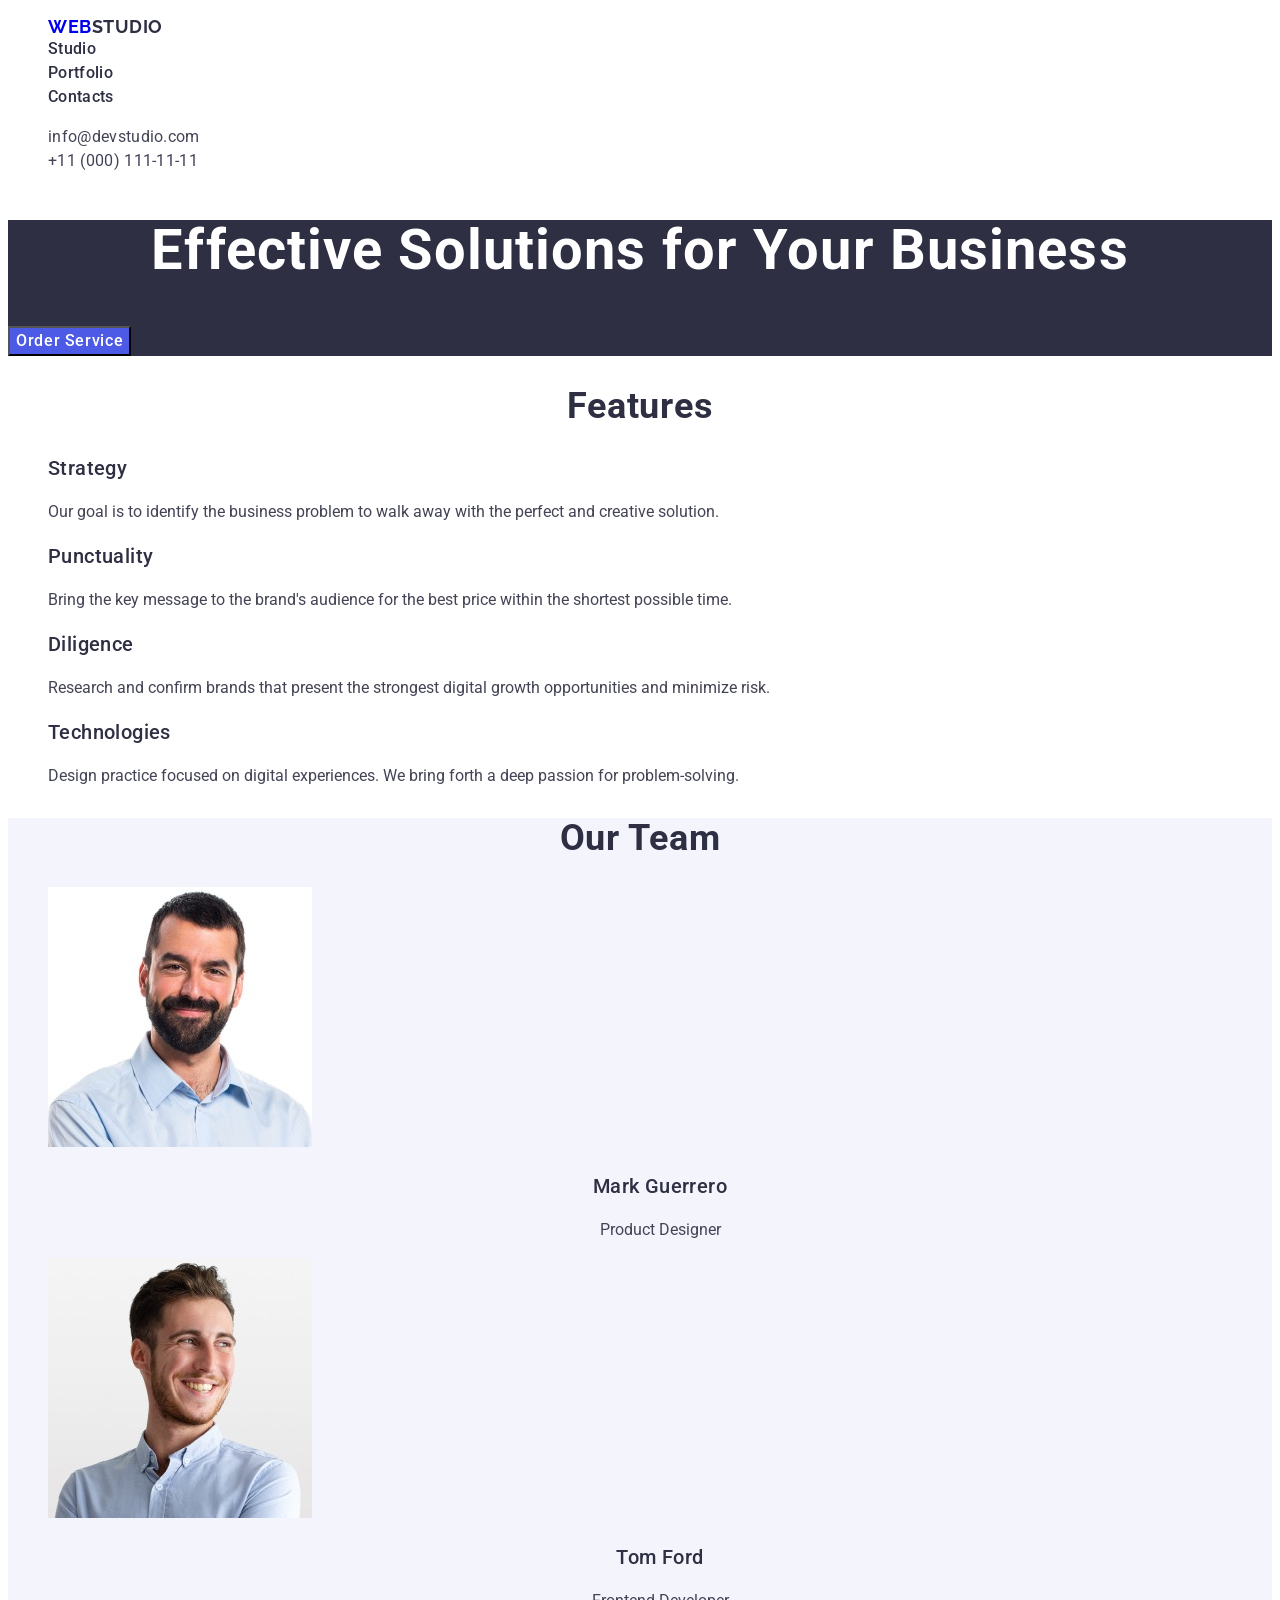
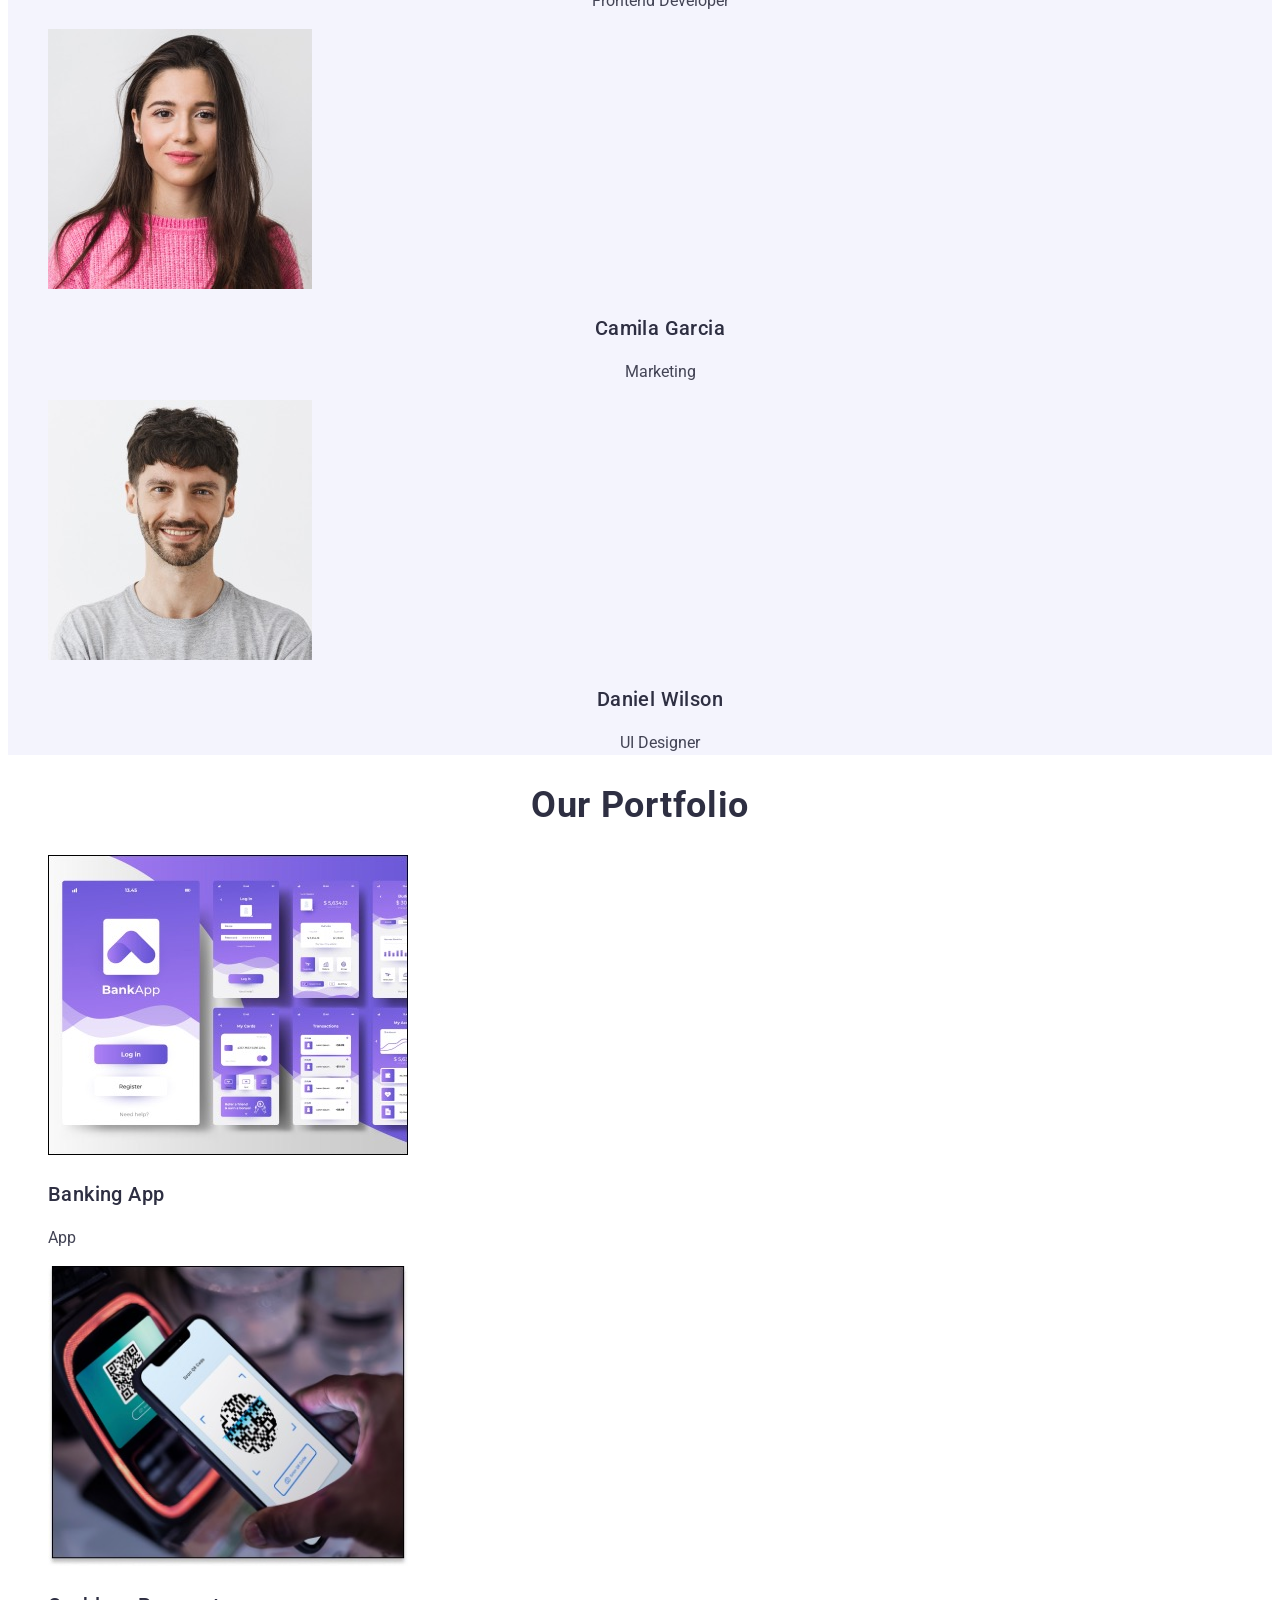
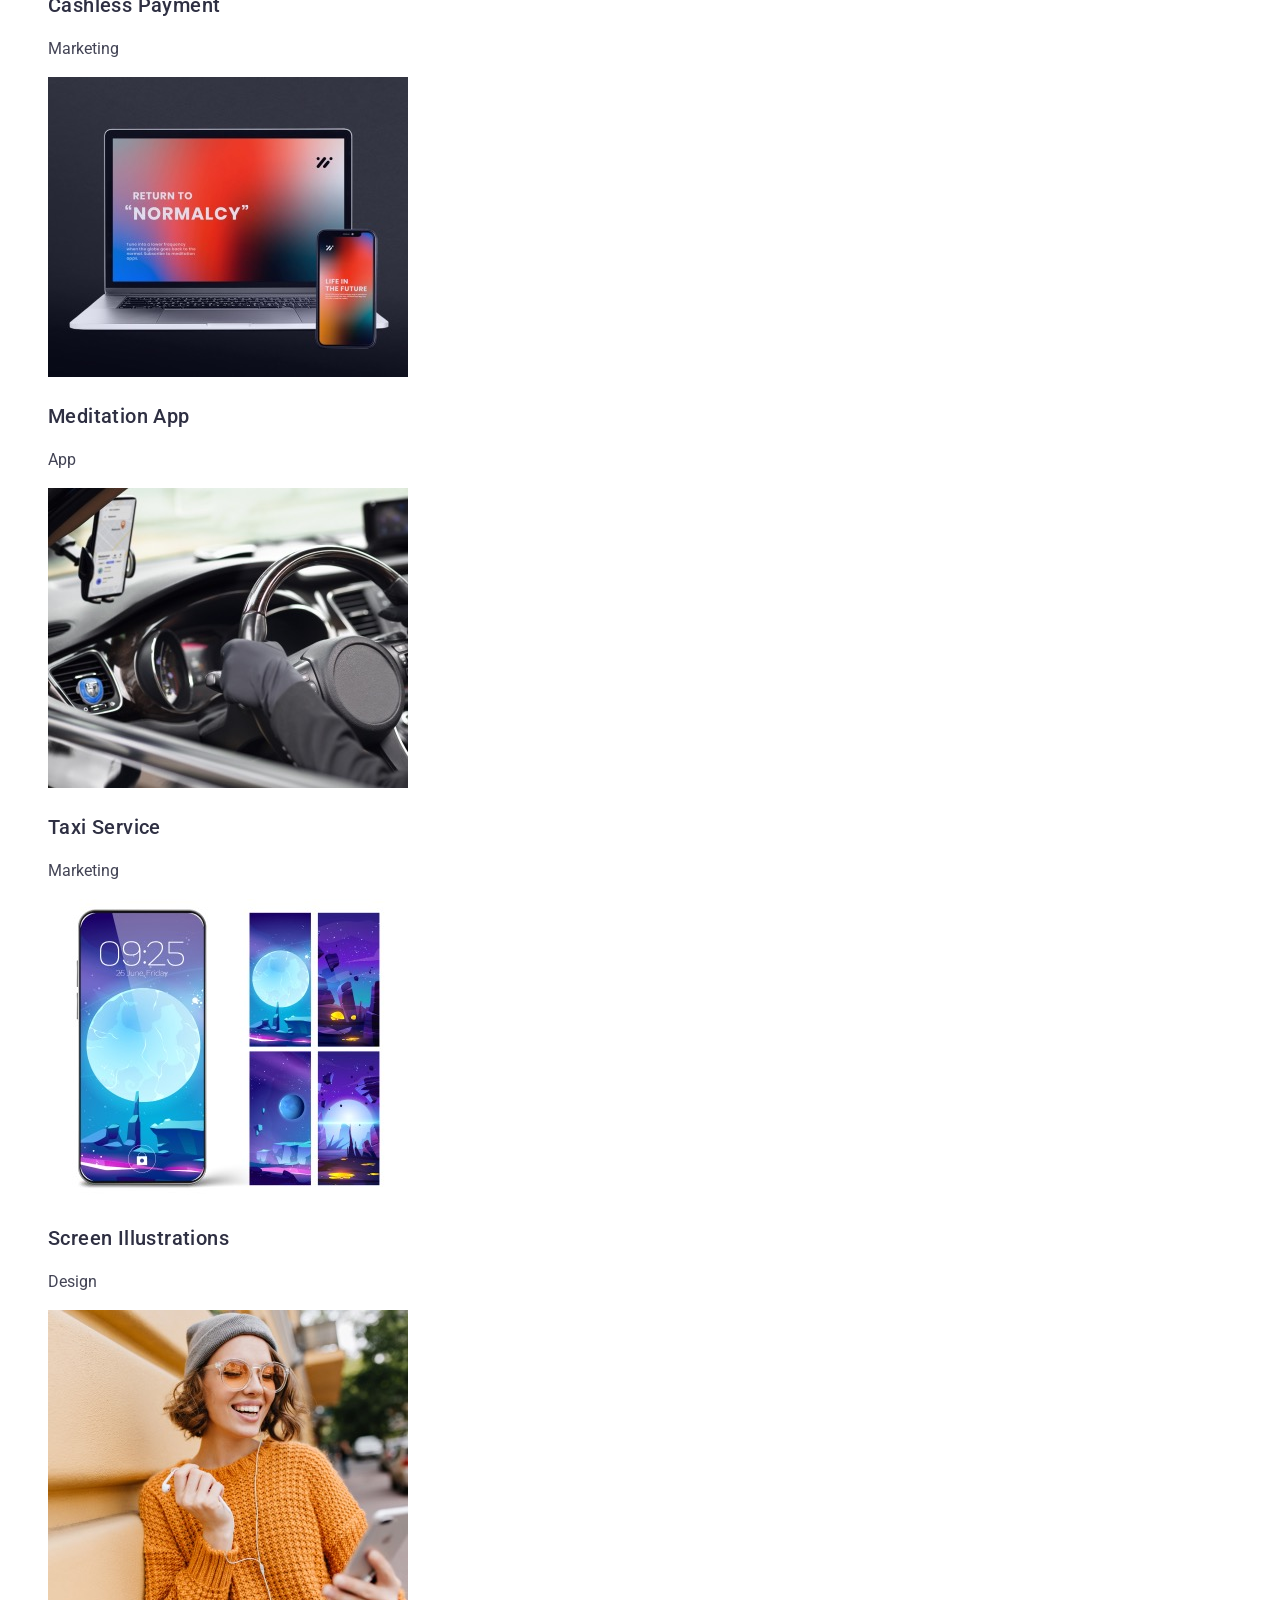
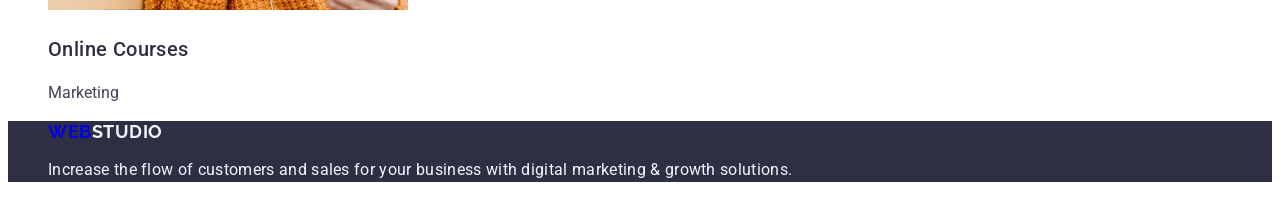
==== index.html @ 7dd2dddf "header check v3.1" ====
<!DOCTYPE html>
<html lang="en">

<head>
  <meta charset="UTF-8" />
  <meta name="viewport" content="width=device-width, initial-scale=1.0" />
  <link rel="stylesheet" href="node_modules/modern-normalize/modern-normalize.css" />
  <link rel="stylesheet" href="./css/styles.css" />
  <link rel="preconnect" href="https://fonts.googleapis.com" />
  <link rel="preconnect" href="https://fonts.gstatic.com" crossorigin />
  <link href="https://fonts.googleapis.com/css2?family=Raleway:wght@700&family=Roboto:wght@400;500;700&display=swap"
    rel="stylesheet" />
  <title>Web Studio</title>
</head>

<body>
  <header class="top-line">
    <nav>
      <ul>
        <li class="logo-main"><a href="./index.html">Web<span class="logo-text">Studio</span></a></li>
        <li class="nav-main-text"><a class="link" href="">Studio</a></li>
        <li class="nav-main-text"><a class="link" href="">Portfolio</a></li>
        <li class="nav-main-text"><a class="link" href="">Contacts</a></li>
      </ul>
    </nav>
    <address class="contact-list">
      <ul>
        <li class="address-line">
          <a class="link" href="mailto:info@devstudio.com">info@devstudio.com</a>
        </li>
        <li class="address-line">
          <a class="link" href="tel:+110001111111">+11 (000) 111-11-11</a>
        </li>
      </ul>
    </address>
  </header>
  <main>
    <section class="main-section">
      <!--Секція 1, кнопка-->
      <h1 class="main-title">Effective Solutions for Your Business</h1>
      <button class="button-text" type="button">Order Service</button>
    </section>
    <section>
      <!--Секція 2-->
      <h2 class="section-title">Features</h2>
      <ul>
        <li>
          <h3 class="text-title">Strategy</h3>
          <p>
            Our goal is to identify the business problem to walk away with the
            perfect and creative solution.
          </p>
        </li>
        <li>
          <h3 class="text-title">Punctuality</h3>
          <p>
            Bring the key message to the brand's audience for the best price
            within the shortest possible time.
          </p>
        </li>
        <li>
          <h3 class="text-title">Diligence</h3>
          <p>
            Research and confirm brands that present the strongest digital
            growth opportunities and minimize risk.
          </p>
        </li>
        <li>
          <h3 class="text-title">Technologies</h3>
          <p>
            Design practice focused on digital experiences. We bring forth a
            deep passion for problem-solving.
          </p>
        </li>
      </ul>
    </section>
    <section class="section-team">
      <!--Секція 3, команда-->
      <h2 class="section-title">Our Team</h2>
      <ul>
        <li>
          <img src="./images/mark-guerrero.jpg" alt="Team Card 1" width="264" height="260" />
          <h3 class="text-title">Mark Guerrero</h3>
          <p class="section-team-text">Product Designer</p>
        </li>
        <li>
          <img src="./images/tom-ford.jpg" alt="Team Card 2" width="264" height="260" />
          <h3 class="text-title">Tom Ford</h3>
          <p class="section-team-text">Frontend Developer</p>
        </li>
        <li>
          <img src="./images/camila-garcia.jpg" alt="Team Card 3" width="264" height="260" />
          <h3 class="text-title">Camila Garcia</h3>
          <p class="section-team-text">Marketing</p>
        </li>
        <li>
          <img src="./images/daniel-wilson.jpg" alt="Team Card 4" width="264" height="260" />
          <h3 class="text-title">Daniel Wilson</h3>
          <p class="section-team-text">UI Designer</p>
        </li>
      </ul>
    </section>
    <section>
      <!--Секція 4, портфоліо-->
      <h2 class="section-title">Our Portfolio</h2>
      <ul>
        <li>
          <img src="./images/banking-app.jpg" alt="Portfolio Card 1" width="360" height="300" />
          <h3 class="text-title">Banking App</h3>
          <p>App</p>
        </li>
        <li>
          <img src="./images/cashless-payment.jpg" alt="Portfolio Card 2" width="360" height="300" />
          <h3 class="text-title">Cashless Payment</h3>
          <p>Marketing</p>
        </li>
        <li>
          <img src="./images/meditation-app.jpg" alt="Portfolio Card 3" width="360" height="300" />
          <h3 class="text-title">Meditation App</h3>
          <p>App</p>
        </li>
      </ul>
      <ul>
        <li>
          <img src="./images/taxi-service.jpg" alt="Portfolio Card 4" width="360" height="300" />
          <h3 class="text-title">Taxi Service</h3>
          <p>Marketing</p>
        </li>
        <li>
          <img src="./images/screen-illustrations.jpg" alt="Portfolio Card 5" width="360" height="300" />
          <h3 class="text-title">Screen Illustrations</h3>
          <p>Design</p>
        </li>
        <li>
          <img src="./images/online-courses.jpg" alt="Portfolio Card 6" width="360" height="300" />
          <h3 class="text-title">Online Courses</h3>
          <p>Marketing</p>
        </li>
      </ul>
    </section>
  </main>
  <footer class="section-footer">
    <ul>
      <li class="logo-main"><a href="./index.html">Web<span class="logo-text">Studio</span></a></li>
      <li class="footer-text">
        <p>
          Increase the flow of customers and sales for your business with digital
          marketing & growth solutions.
        </p>
      </li>
    </ul>
  </footer>
</body>

</html>
---- css/styles.css ----
body {
  font-family: 'Roboto', sans-serif;
  font-size: 16px;
  line-height: 1.5;
  color: #434455;
  letter-spacing: 2%;
  background-color: #ffffff;
}

a {
  text-decoration: none;
}
ul {
  list-style: none;
}
button {
  cursor: pointer;
}

.address-line .link {
  color: #434455;
}
.address-line .link:hover,
.address-line .link:focus {
  color: #404bbf;
}

.nav-main-text .link {
  color: #2e2f42;
}
.nav-main-text .link:hover,
.nav-main-text .link:focus {
  color: #404bbf;
}

.button-text {
  background-color: #4d5ae5;
}
.button-text:hover,
.button-text:focus {
  background-color: #404bbf;
}

.logo-main {
  font-family: 'Raleway', sans-serif;
  font-weight: 700;
  font-size: 18px;
  line-height: 1.17;
  letter-spacing: 0.03em;
  text-transform: uppercase;
  color: #4d5ae5;
}
.top-line .logo-text {
  color: #2e2f42;
}
.section-footer .logo-text {
  color: #f4f4fd;
}

.button-text {
  font-family: 'Roboto', sans-serif;
  font-weight: 500;
  font-size: 16px;
  line-height: 1.5;
  letter-spacing: 0.04em;
  color: #fff;
}

.nav-main-text {
  font-weight: 500;
  font-size: 16px;
  line-height: 1.5;
  letter-spacing: 0.02em;
  color: #2e2f42;
}

.contact-list {
  font-style: normal;
}

.address-line {
  font-weight: 400;
  font-size: 16px;
  line-height: 1.5;
  letter-spacing: 0.02em;
  color: #434455;
}

.main-section {
  background: #2e2f42;
}

.main-section .main-title {
  font-weight: 700;
  font-size: 56px;
  line-height: 1.07143;
  letter-spacing: 0.02em;
  text-align: center;
  color: #fff;
}

.text-title {
  font-weight: 500;
  font-size: 20px;
  line-height: 1.2;
  letter-spacing: 0.02em;
  color: #2e2f42;
}

.section-team .text-title,
.section-team-text {
  text-align: center;
}

.section-team {
  background: #f4f4fd;
}

.section-title {
  font-weight: 700;
  font-size: 36px;
  line-height: 1.11111;
  letter-spacing: 0.02em;
  text-align: center;
  color: #2e2f42;
}

.footer-text {
  font-weight: 400;
  font-size: 16px;
  line-height: 1.5;
  letter-spacing: 0.02em;
  color: #f4f4fd;
}

.section-footer {
  background: #2e2f42;
}
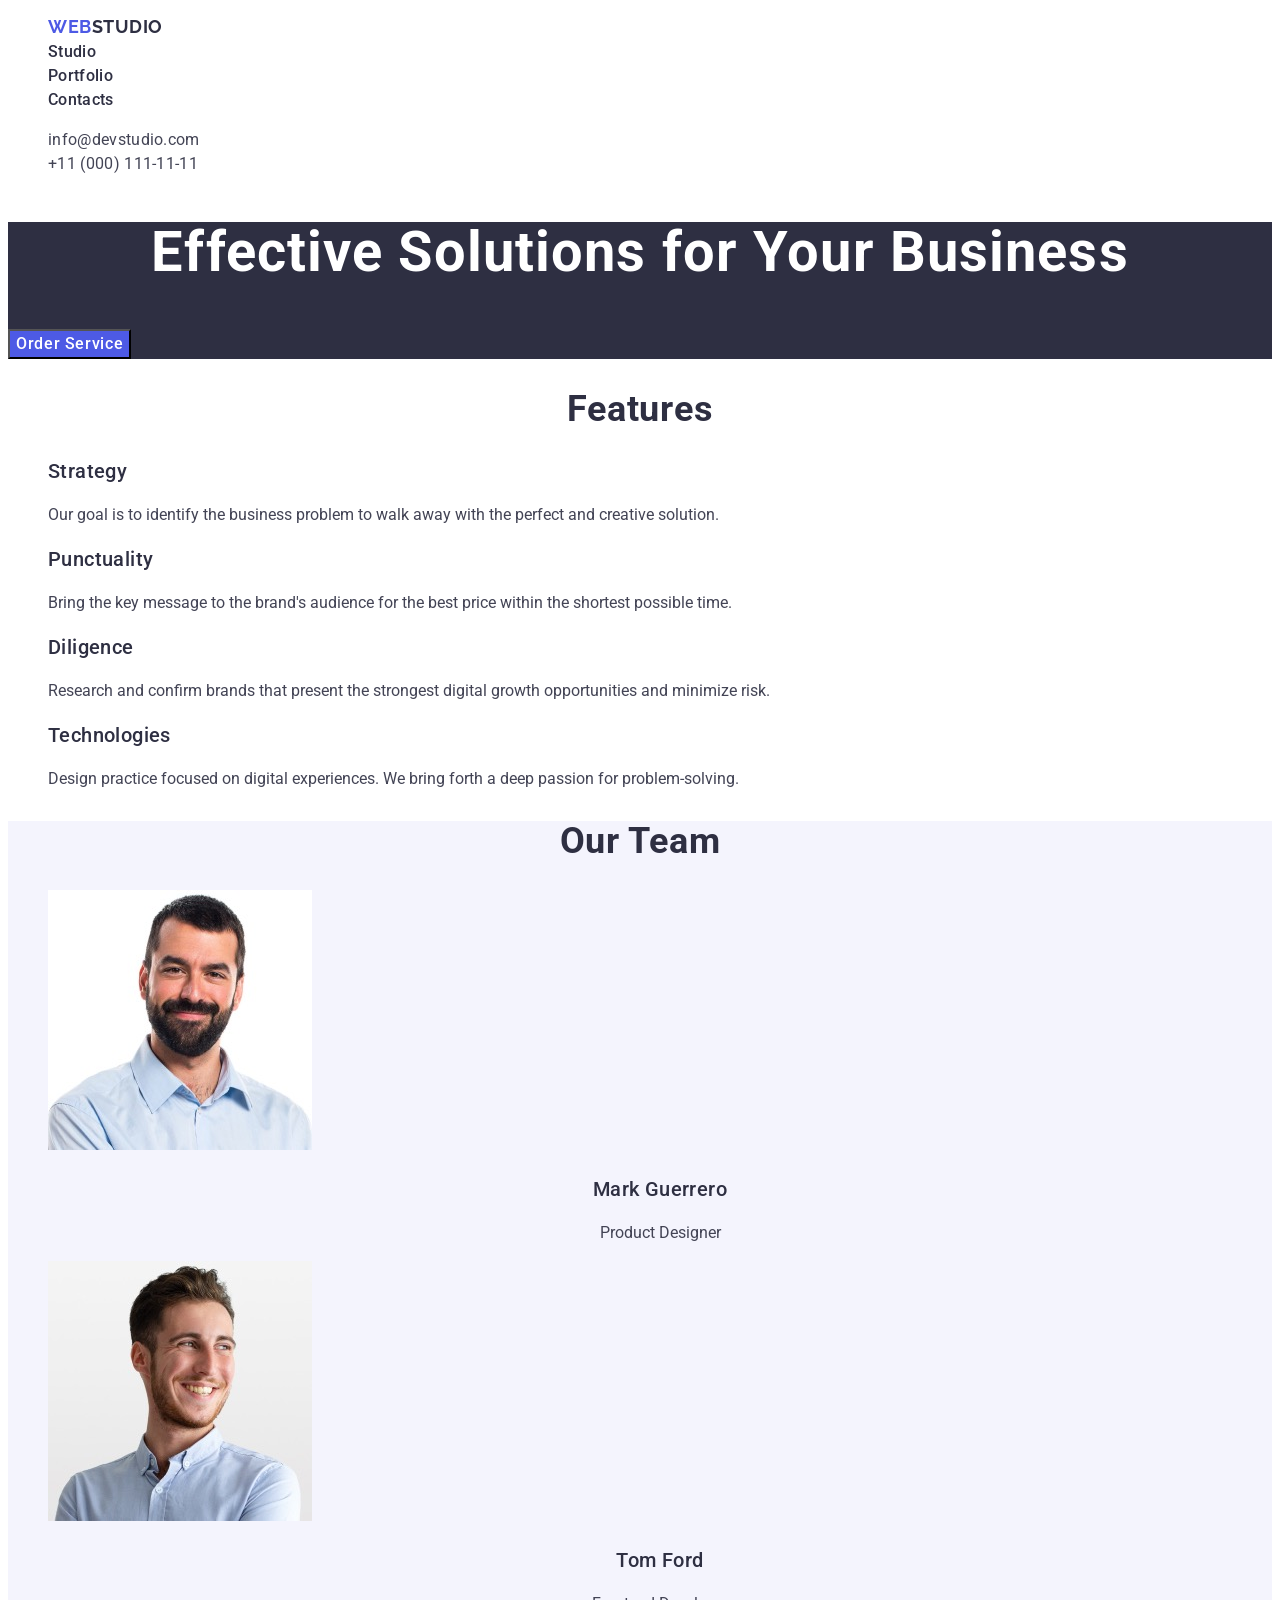
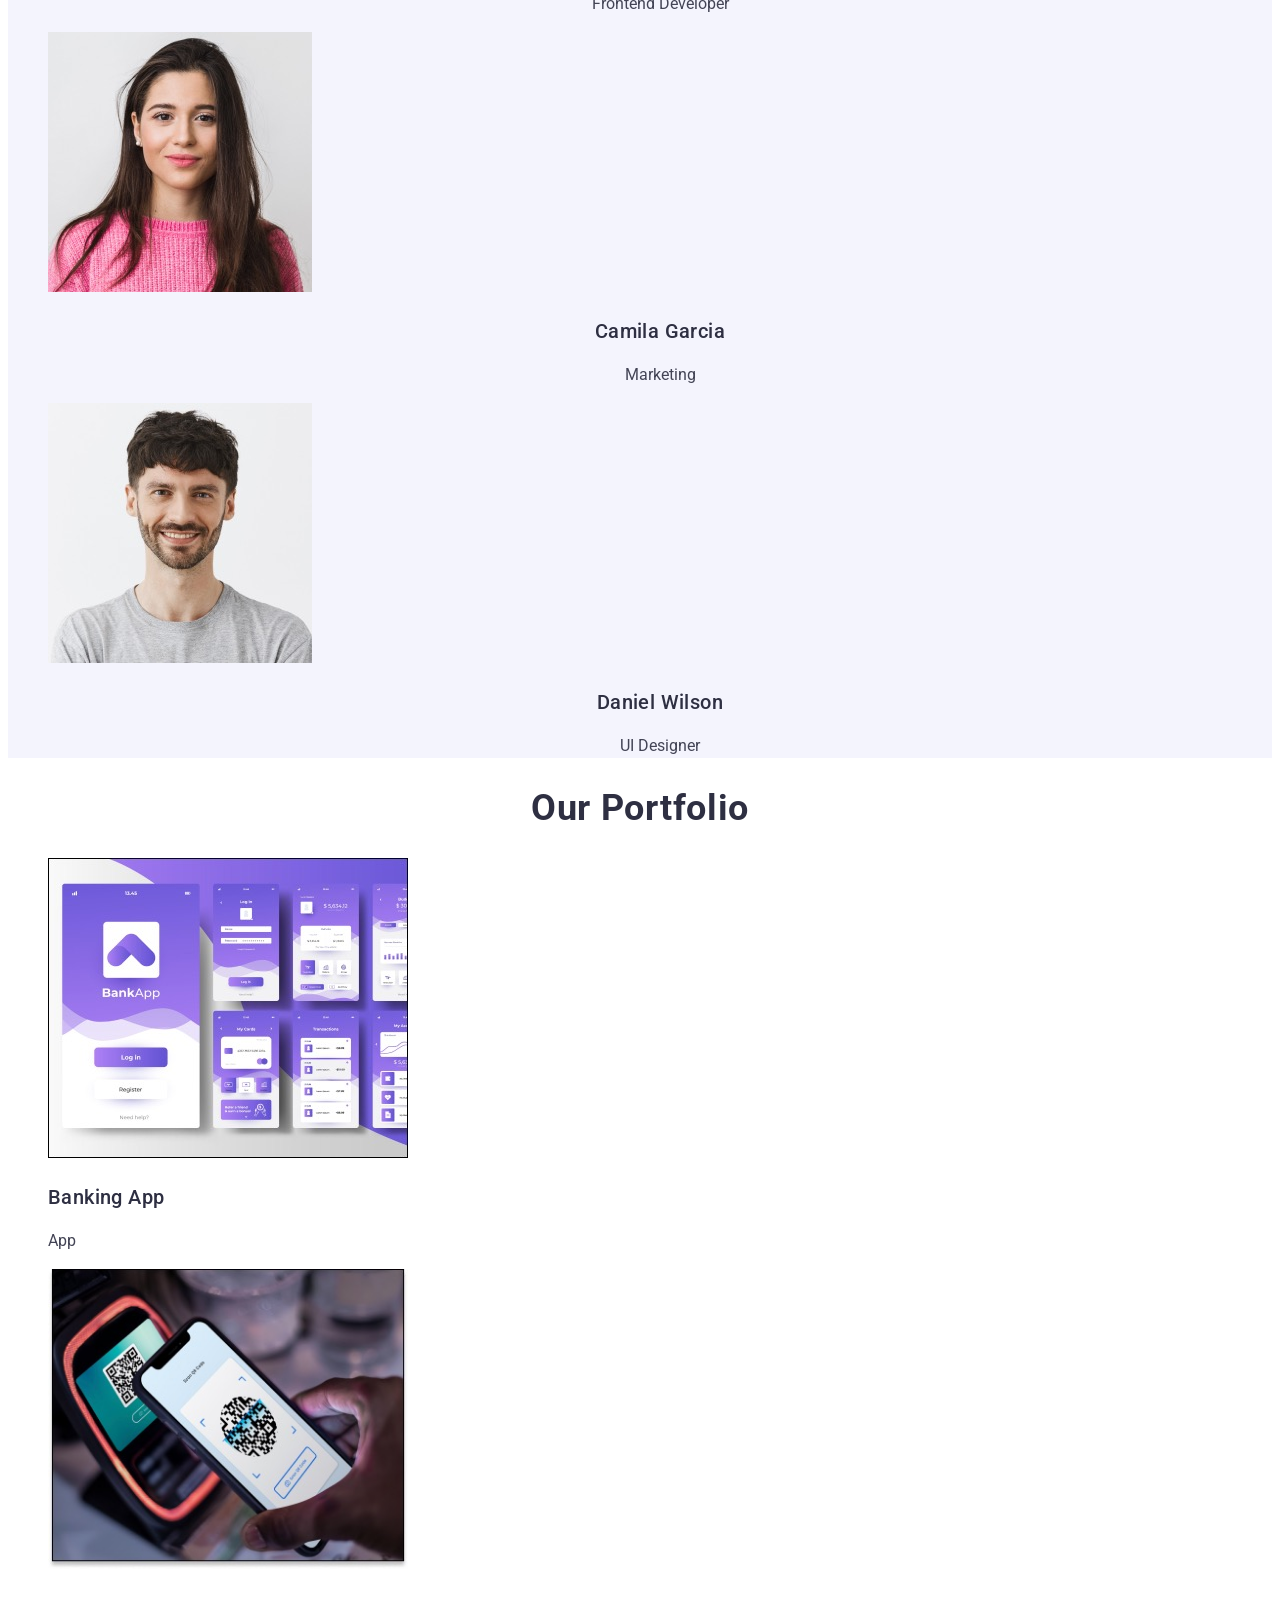
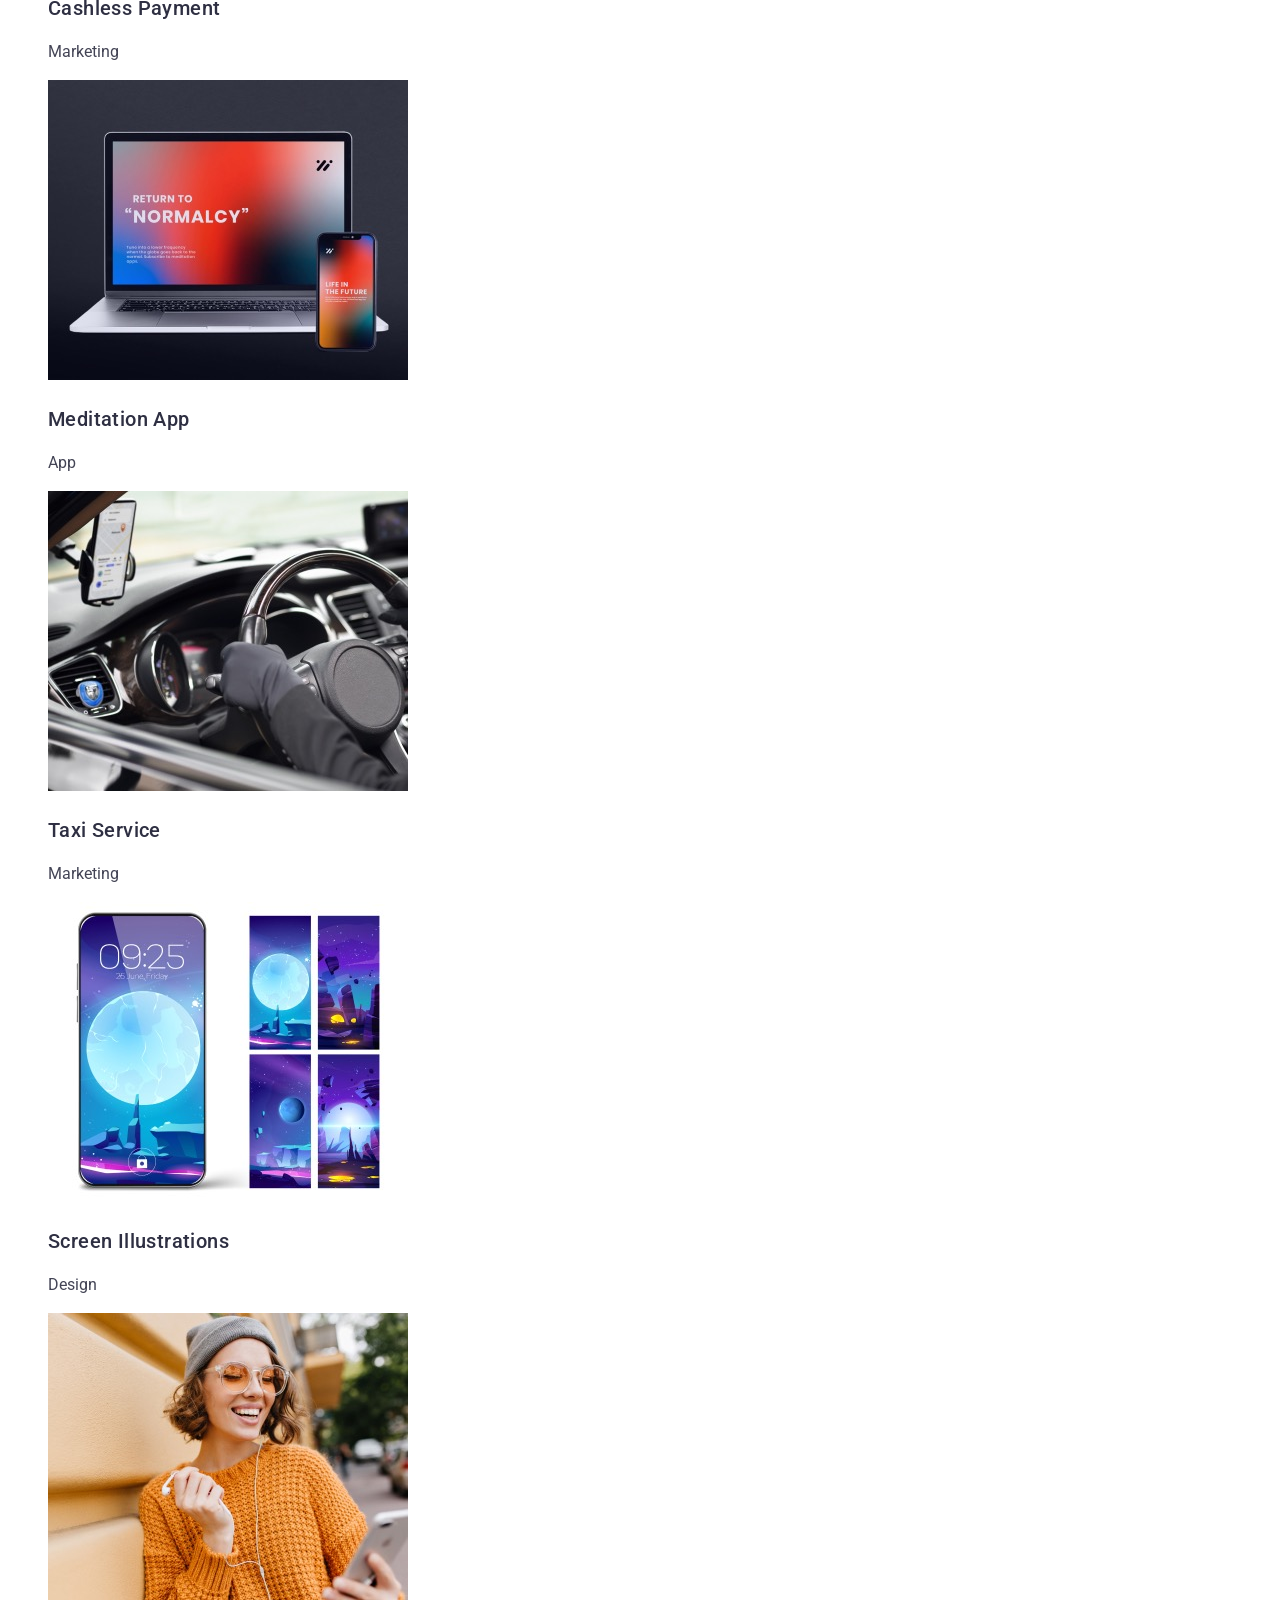
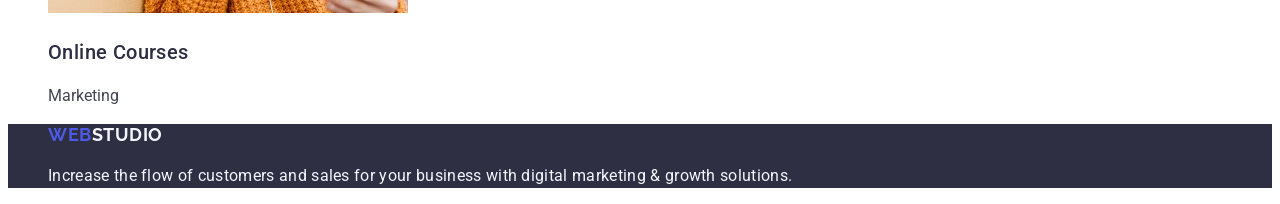
==== commit 638302d2: "header check v3.2" ====
--- a/index.html
+++ b/index.html
@@ -17,7 +17,7 @@
   <header class="top-line">
     <nav>
       <ul>
-        <li class="logo-main"><a href="./index.html">Web<span class="logo-text">Studio</span></a></li>
+        <li><a class="logo-main" href="./index.html">Web<span class="logo-text">Studio</span></a></li>
         <li class="nav-main-text"><a class="link" href="">Studio</a></li>
         <li class="nav-main-text"><a class="link" href="">Portfolio</a></li>
         <li class="nav-main-text"><a class="link" href="">Contacts</a></li>
@@ -141,7 +141,7 @@
   </main>
   <footer class="section-footer">
     <ul>
-      <li class="logo-main"><a href="./index.html">Web<span class="logo-text">Studio</span></a></li>
+      <li><a class="logo-main" href="./index.html">Web<span class="logo-text">Studio</span></a></li>
       <li class="footer-text">
         <p>
           Increase the flow of customers and sales for your business with digital
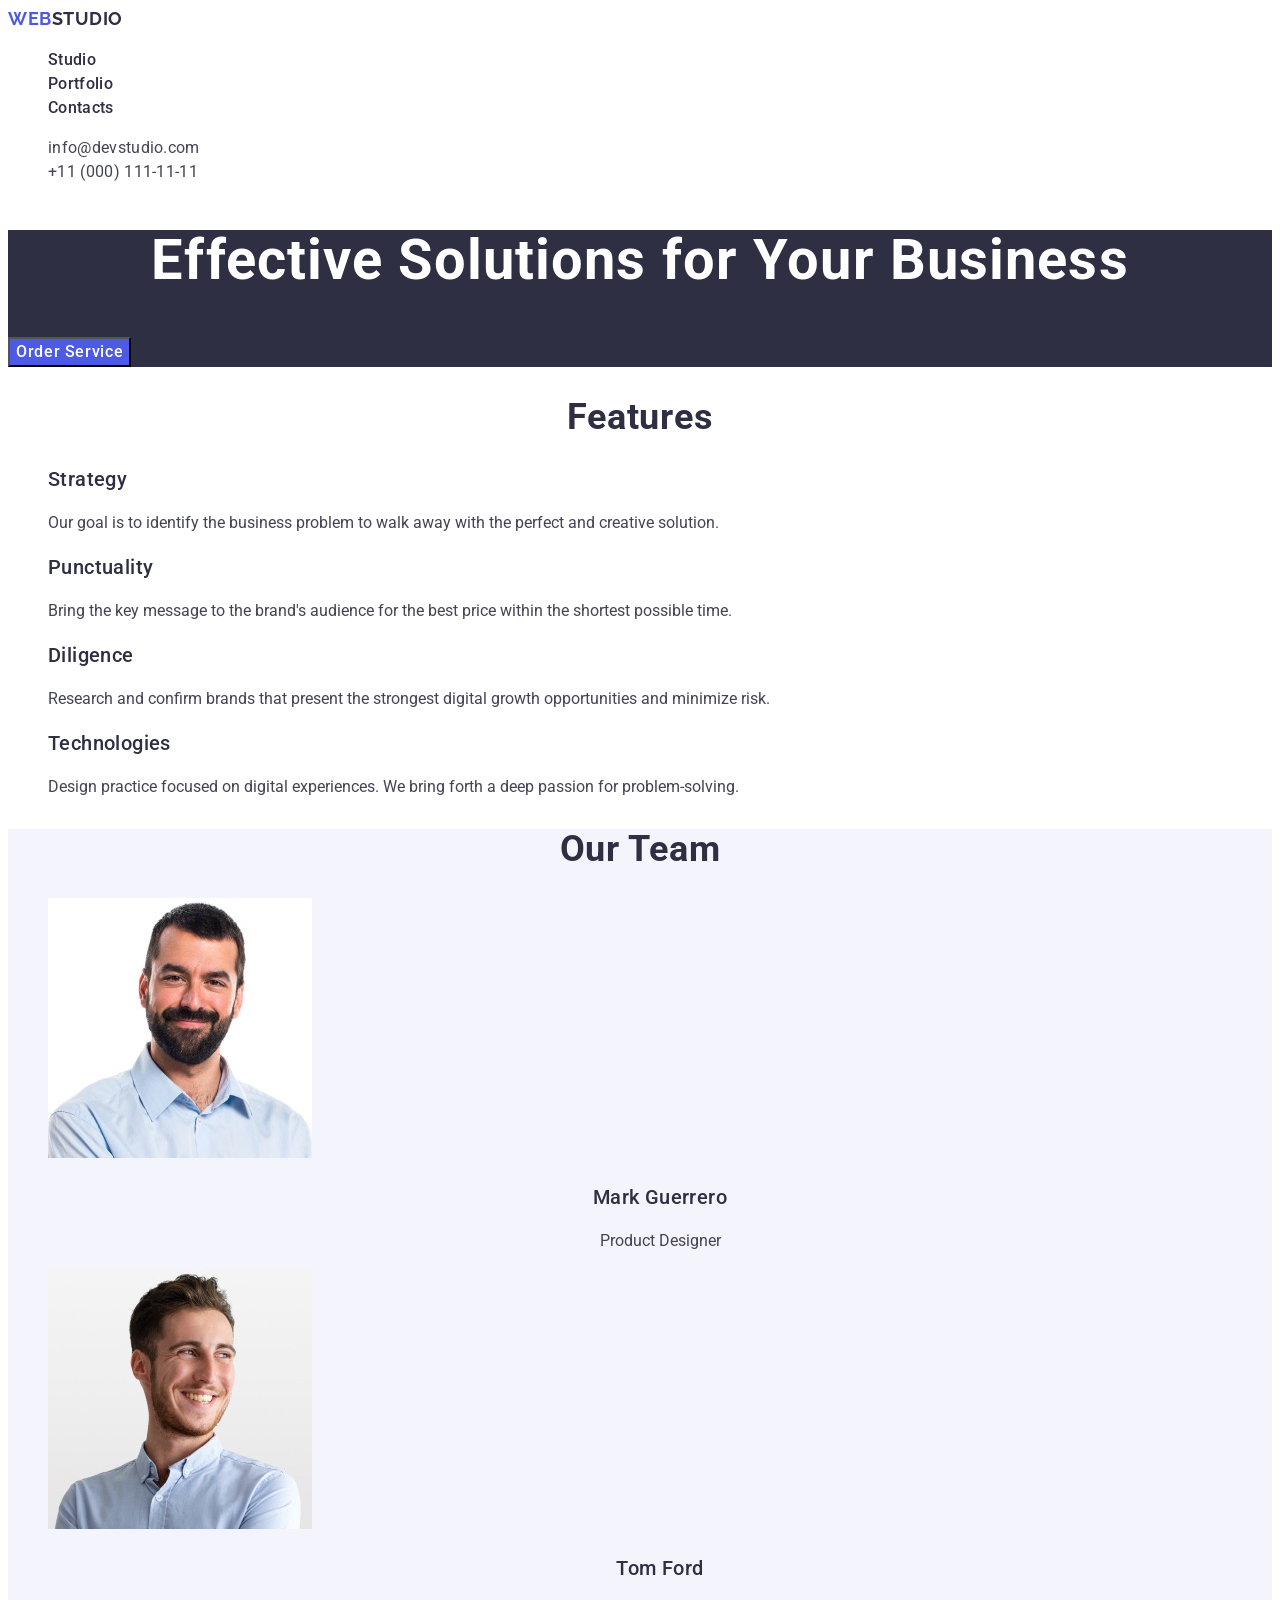
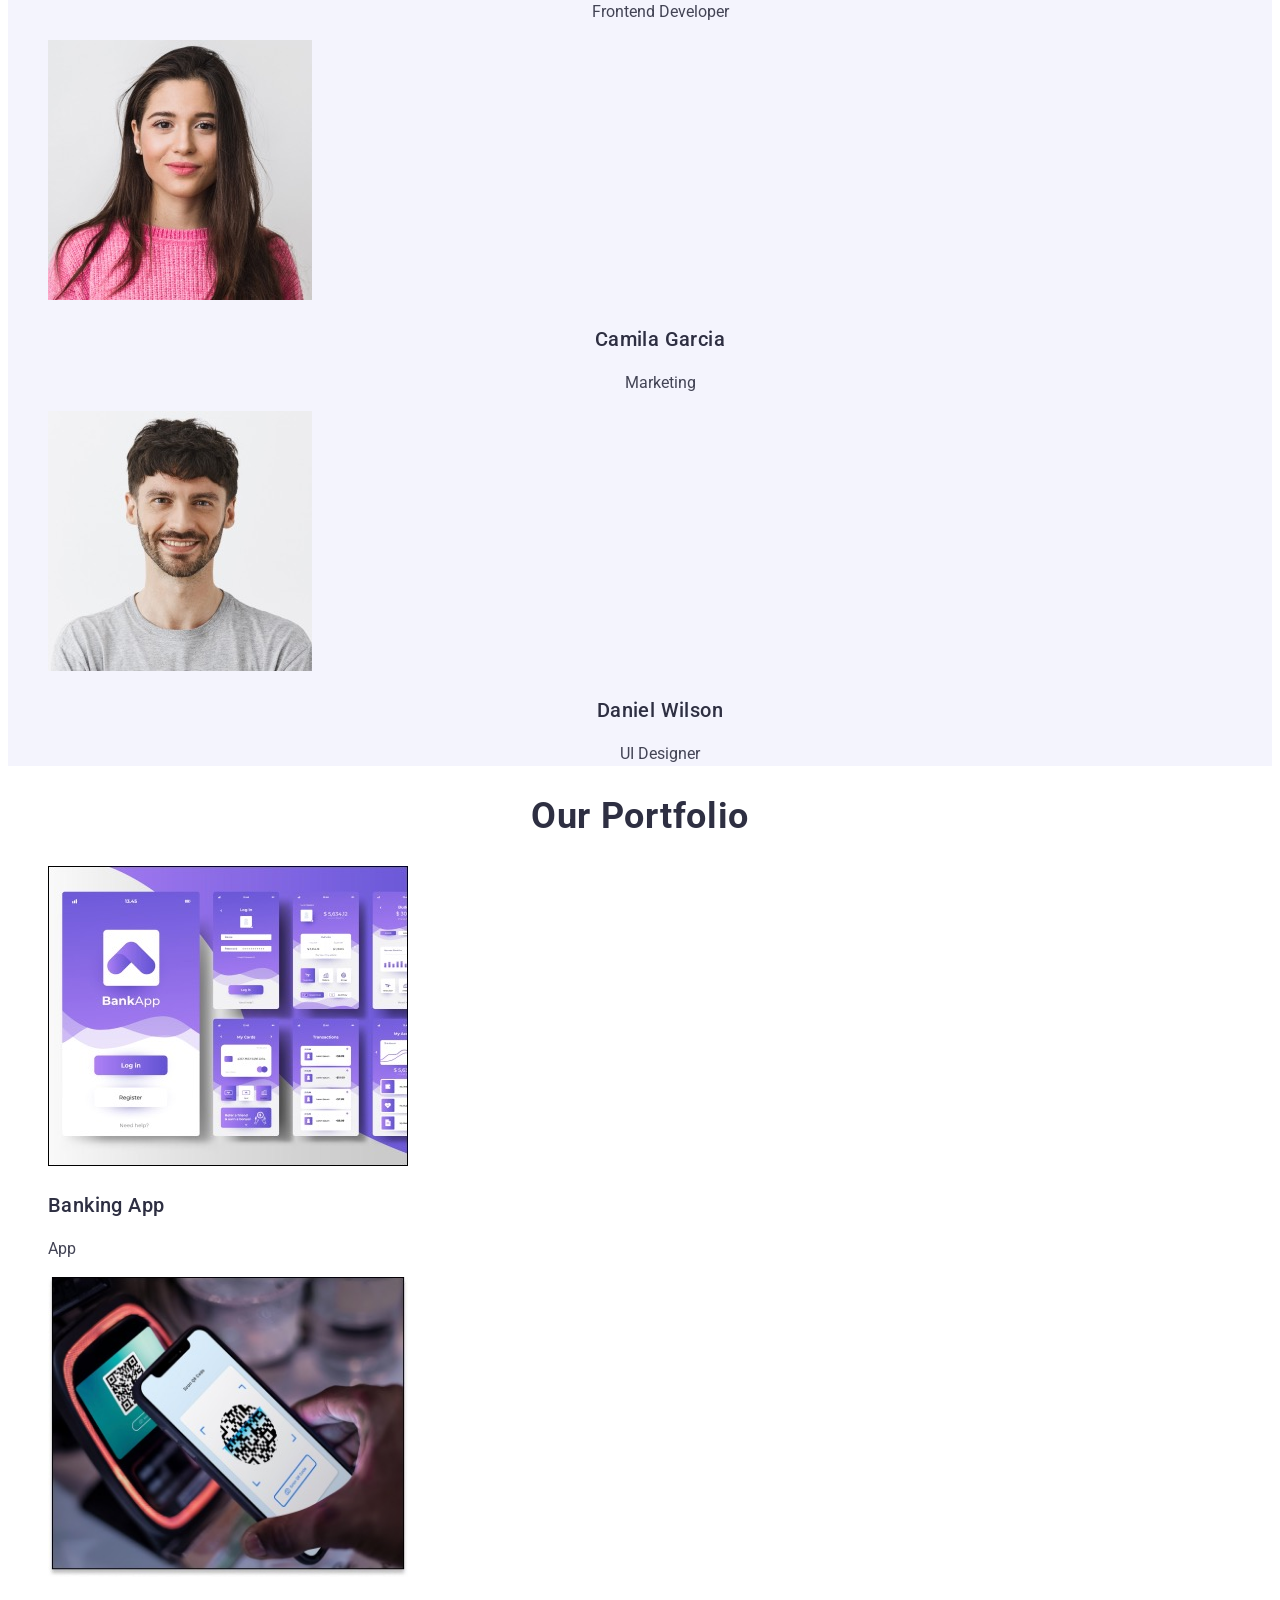
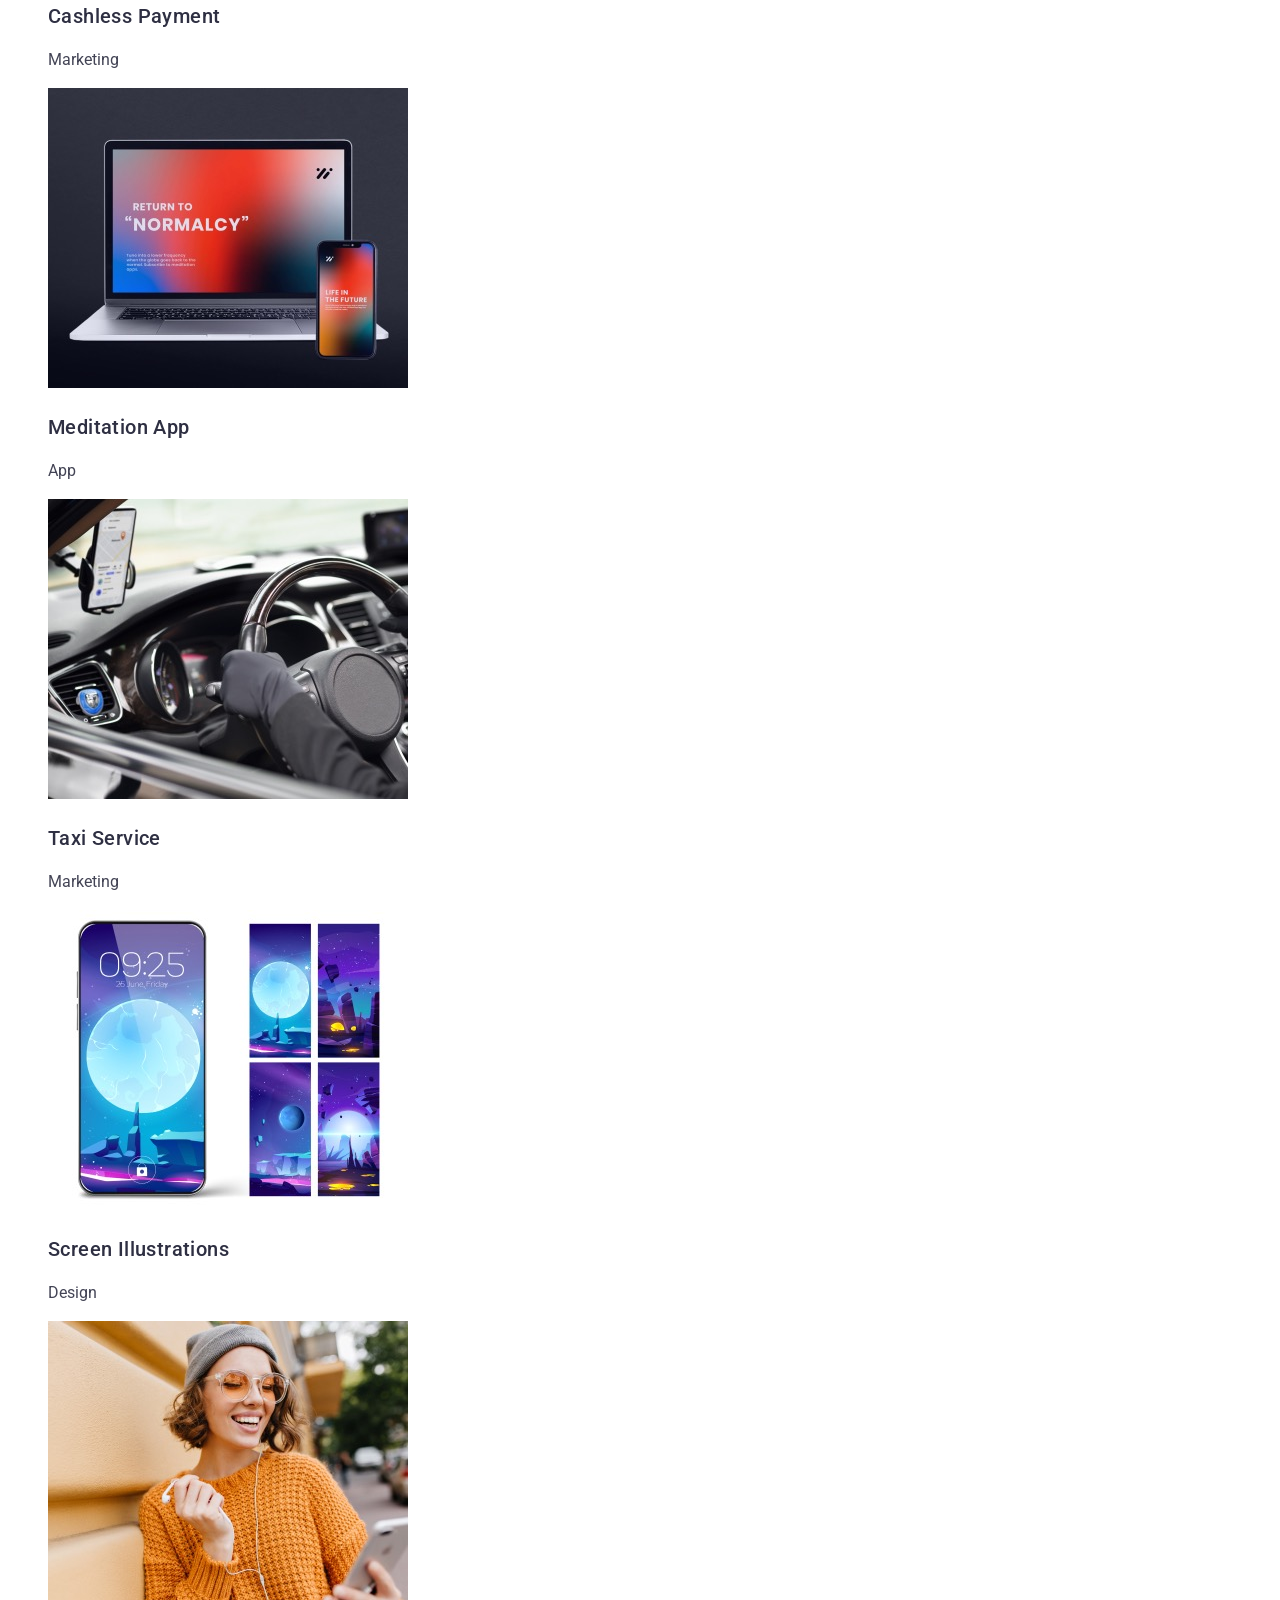
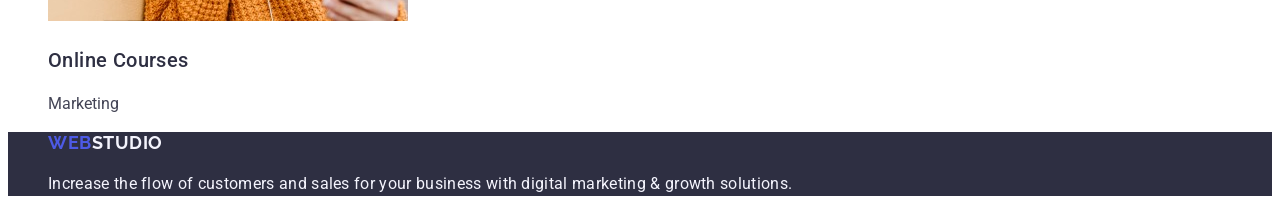
==== commit 7db40e9e: "header check v3.3" ====
--- a/index.html
+++ b/index.html
@@ -16,8 +16,8 @@
 <body>
   <header class="top-line">
     <nav>
+      <a class="logo-main" href="./index.html">Web<span class="logo-text">Studio</span></a>
       <ul>
-        <li><a class="logo-main" href="./index.html">Web<span class="logo-text">Studio</span></a></li>
         <li class="nav-main-text"><a class="link" href="">Studio</a></li>
         <li class="nav-main-text"><a class="link" href="">Portfolio</a></li>
         <li class="nav-main-text"><a class="link" href="">Contacts</a></li>
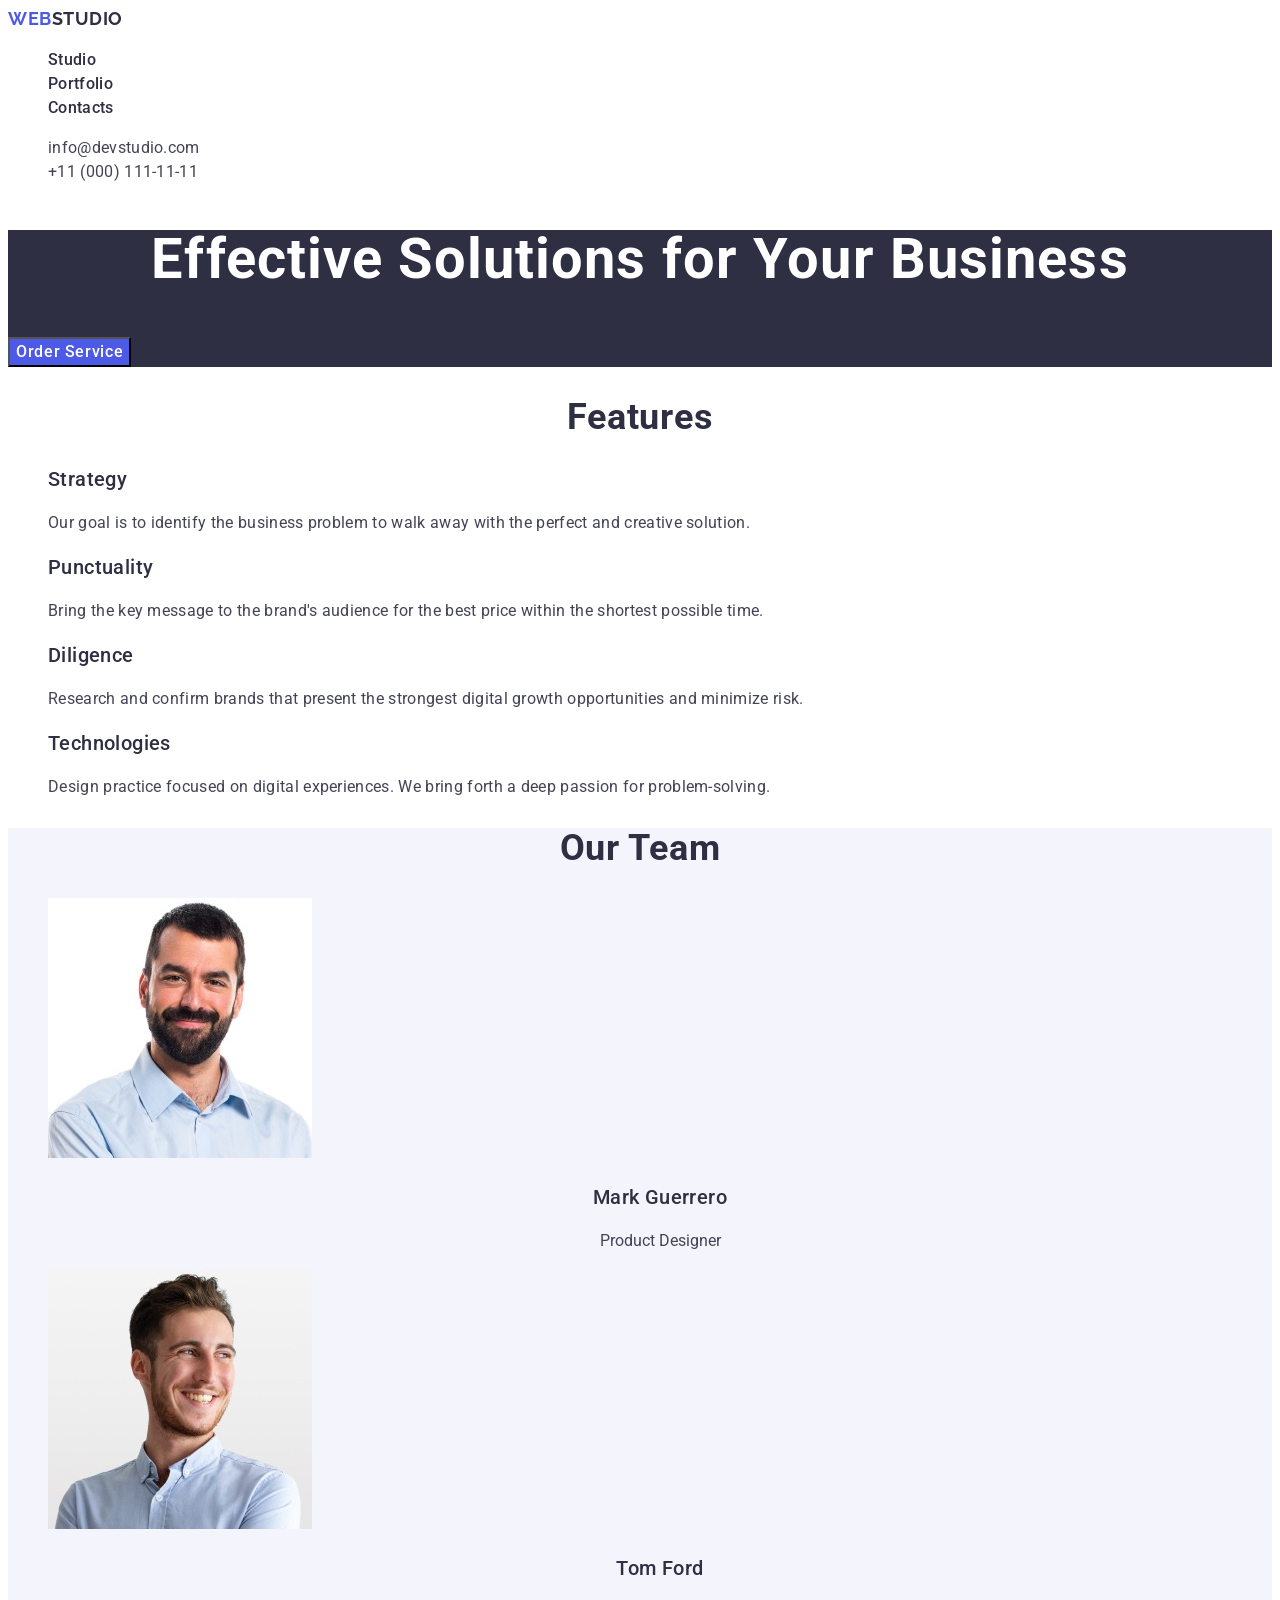
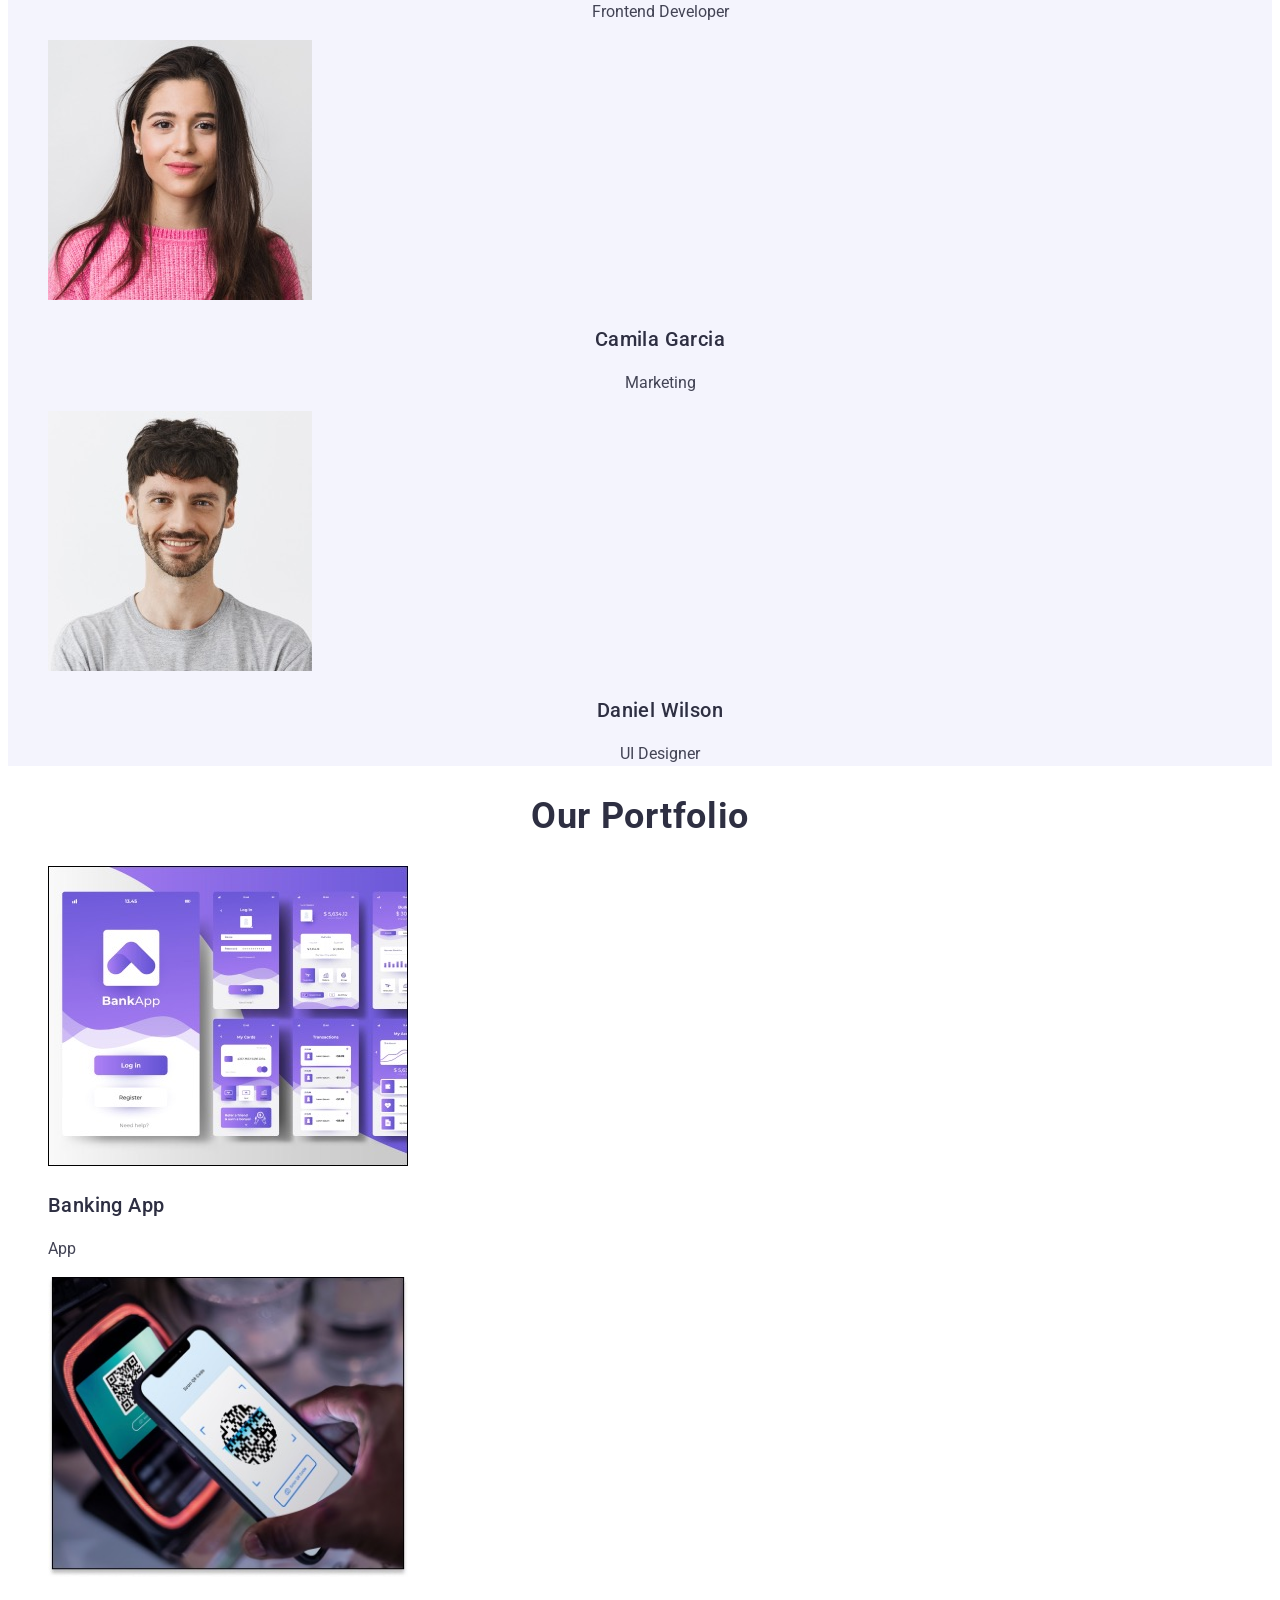
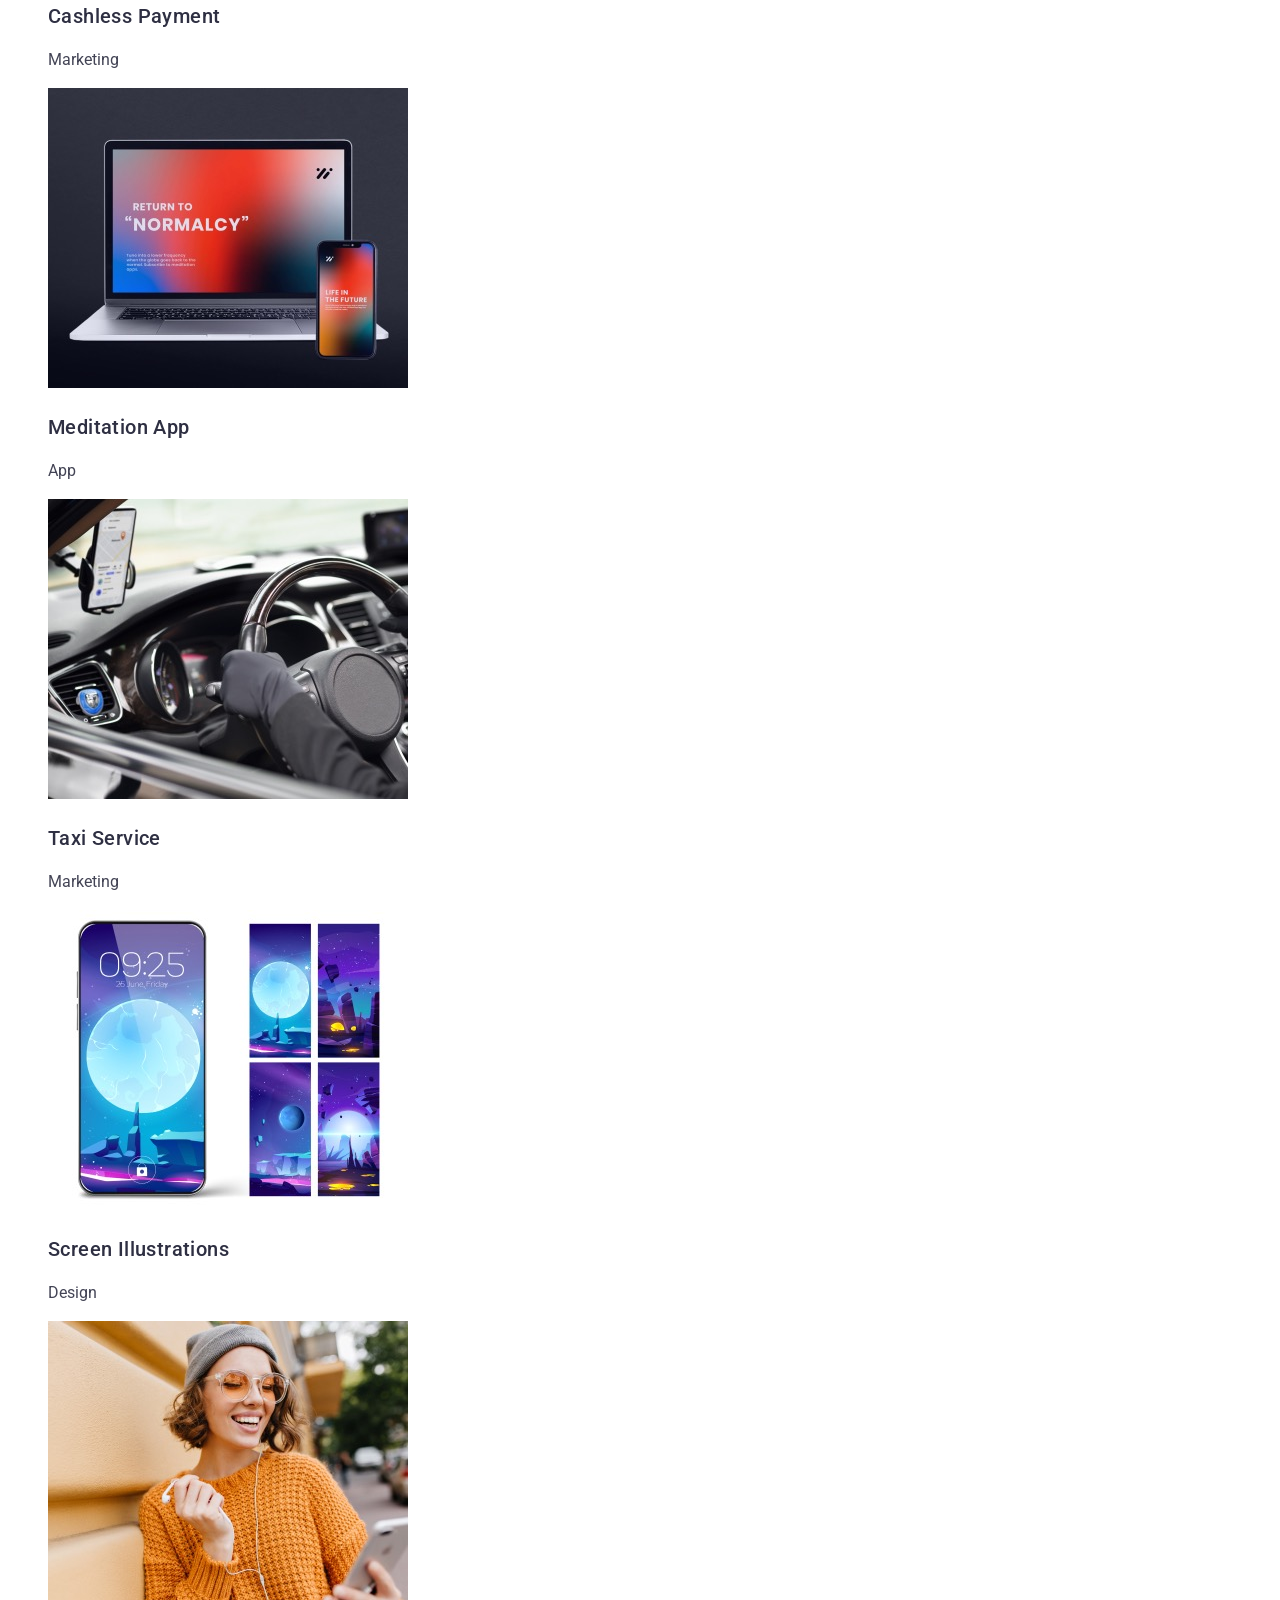
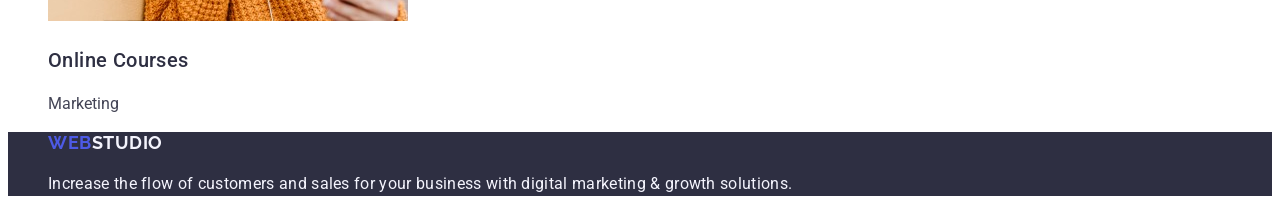
==== commit b1cab40f: "section one check" ====
--- a/index.html
+++ b/index.html
@@ -18,7 +18,7 @@
     <nav>
       <a class="logo-main" href="./index.html">Web<span class="logo-text">Studio</span></a>
       <ul>
-        <li class="nav-main-text"><a class="link" href="">Studio</a></li>
+        <li class="nav-main-text"><a class="link" href="./index.html">Studio</a></li>
         <li class="nav-main-text"><a class="link" href="">Portfolio</a></li>
         <li class="nav-main-text"><a class="link" href="">Contacts</a></li>
       </ul>
@@ -46,28 +46,28 @@
       <ul>
         <li>
           <h3 class="text-title">Strategy</h3>
-          <p>
+          <p class="section-features-text">
             Our goal is to identify the business problem to walk away with the
             perfect and creative solution.
           </p>
         </li>
         <li>
           <h3 class="text-title">Punctuality</h3>
-          <p>
+          <p class="section-features-text">
             Bring the key message to the brand's audience for the best price
             within the shortest possible time.
           </p>
         </li>
         <li>
           <h3 class="text-title">Diligence</h3>
-          <p>
+          <p class="section-features-text">
             Research and confirm brands that present the strongest digital
             growth opportunities and minimize risk.
           </p>
         </li>
         <li>
           <h3 class="text-title">Technologies</h3>
-          <p>
+          <p class="section-features-text">
             Design practice focused on digital experiences. We bring forth a
             deep passion for problem-solving.
           </p>
--- a/css/styles.css
+++ b/css/styles.css
@@ -93,7 +93,7 @@
 .main-section .main-title {
   font-weight: 700;
   font-size: 56px;
-  line-height: 1.07143;
+  line-height: 1.07;
   letter-spacing: 0.02em;
   text-align: center;
   color: #fff;
@@ -105,6 +105,10 @@
   line-height: 1.2;
   letter-spacing: 0.02em;
   color: #2e2f42;
+}
+
+.section-features-text {
+  letter-spacing: 0.02em;
 }
 
 .section-team .text-title,
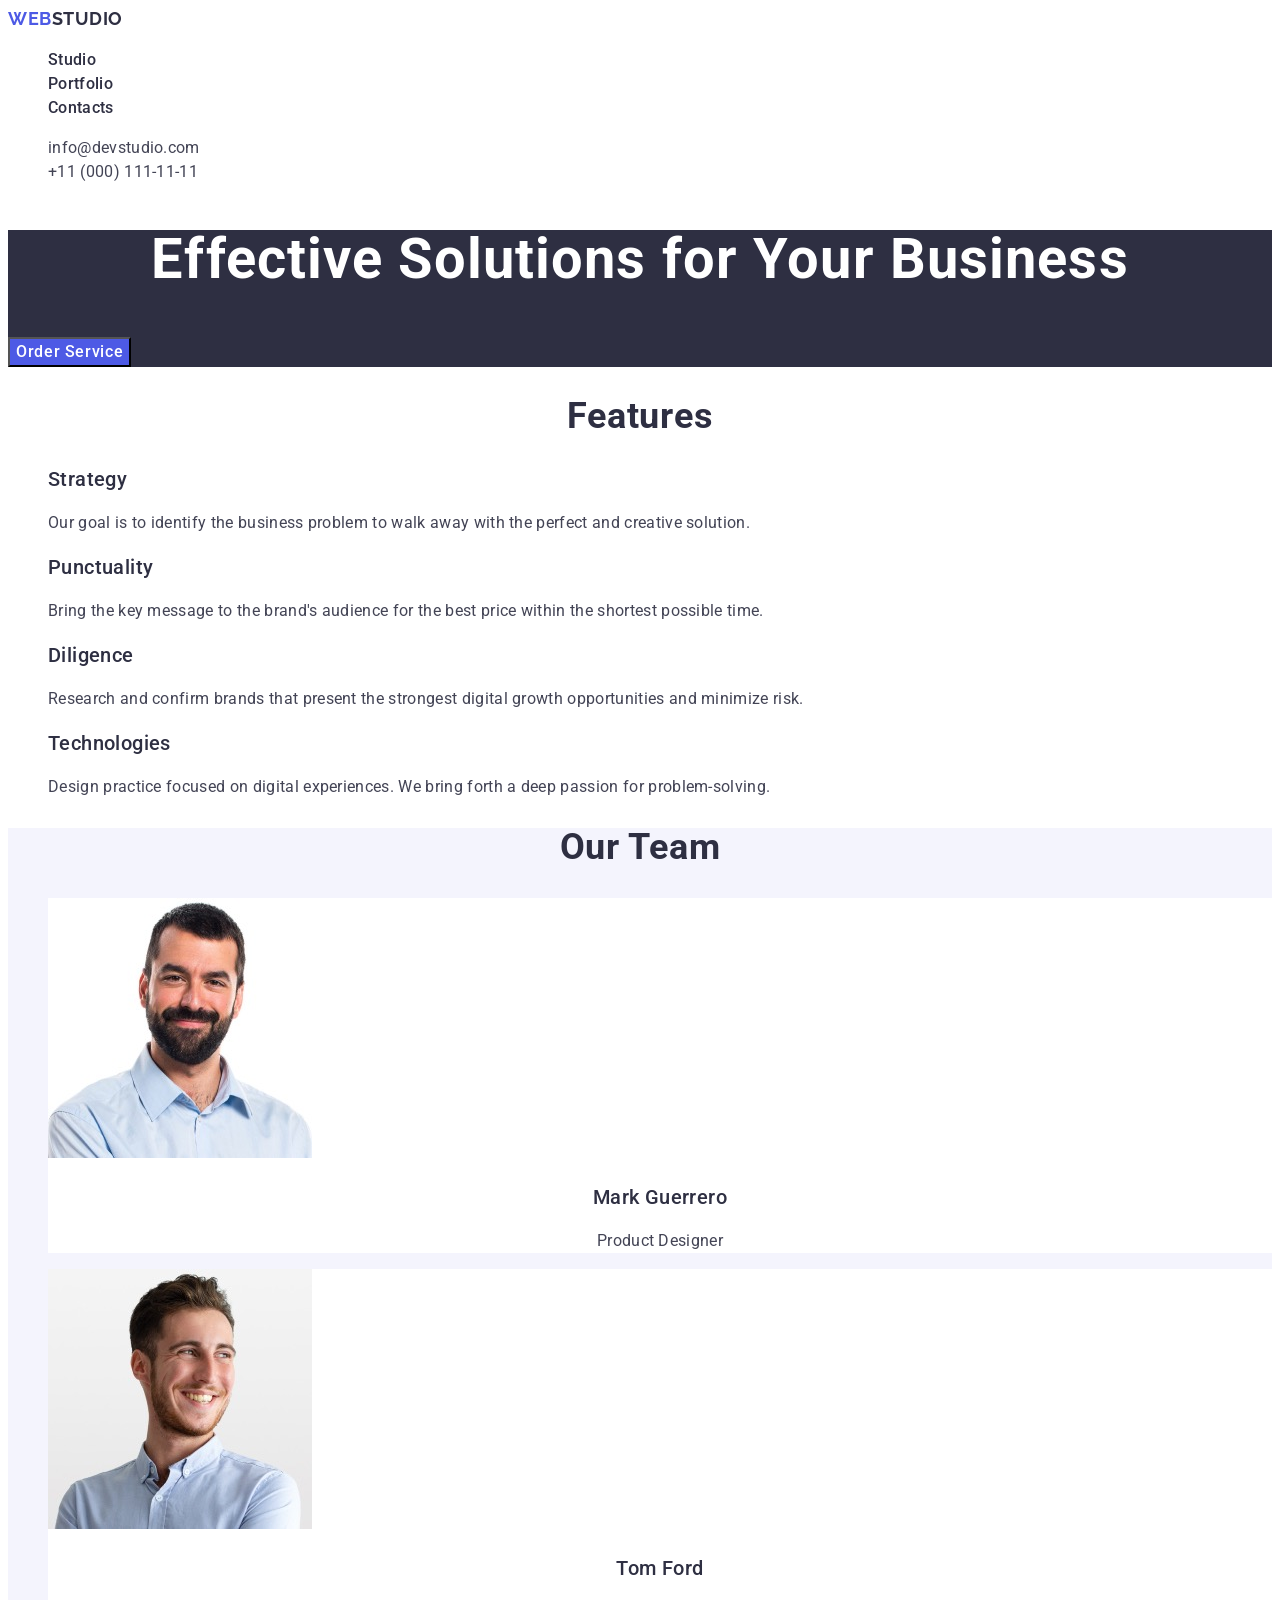
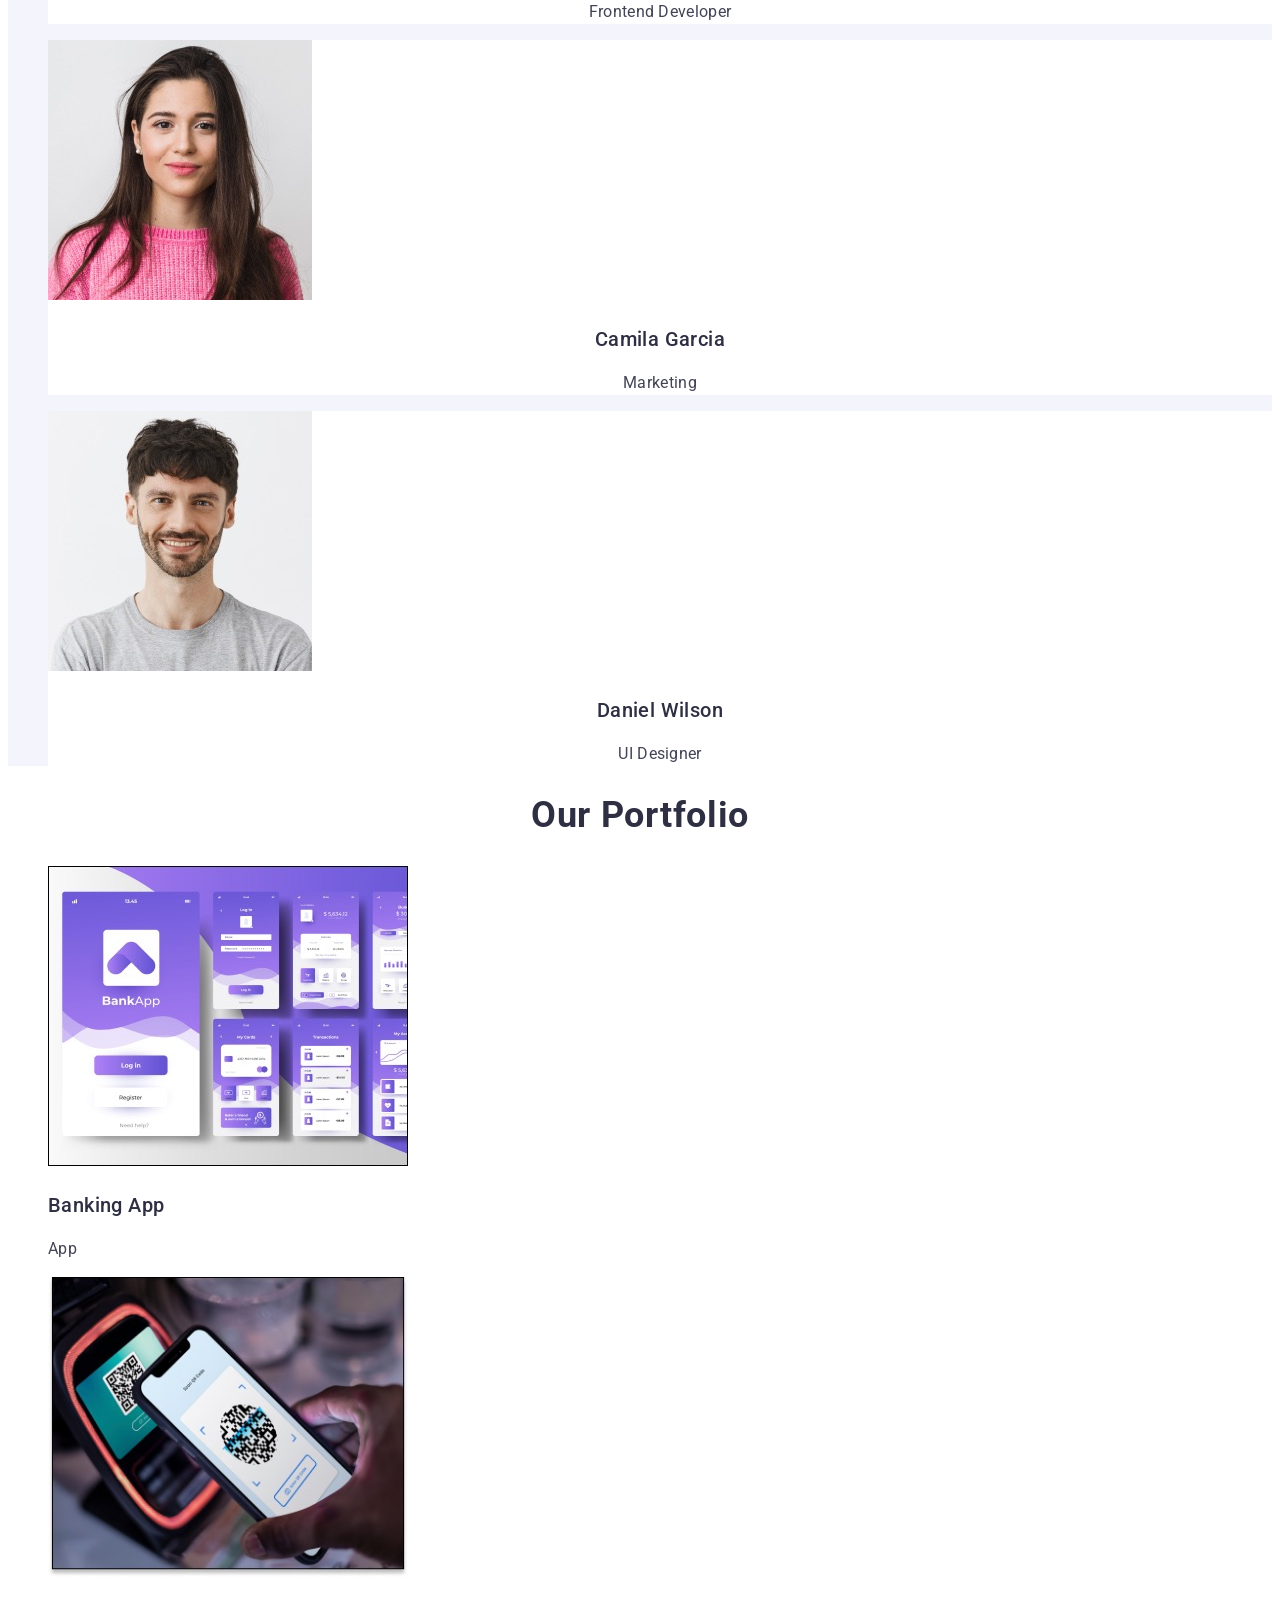
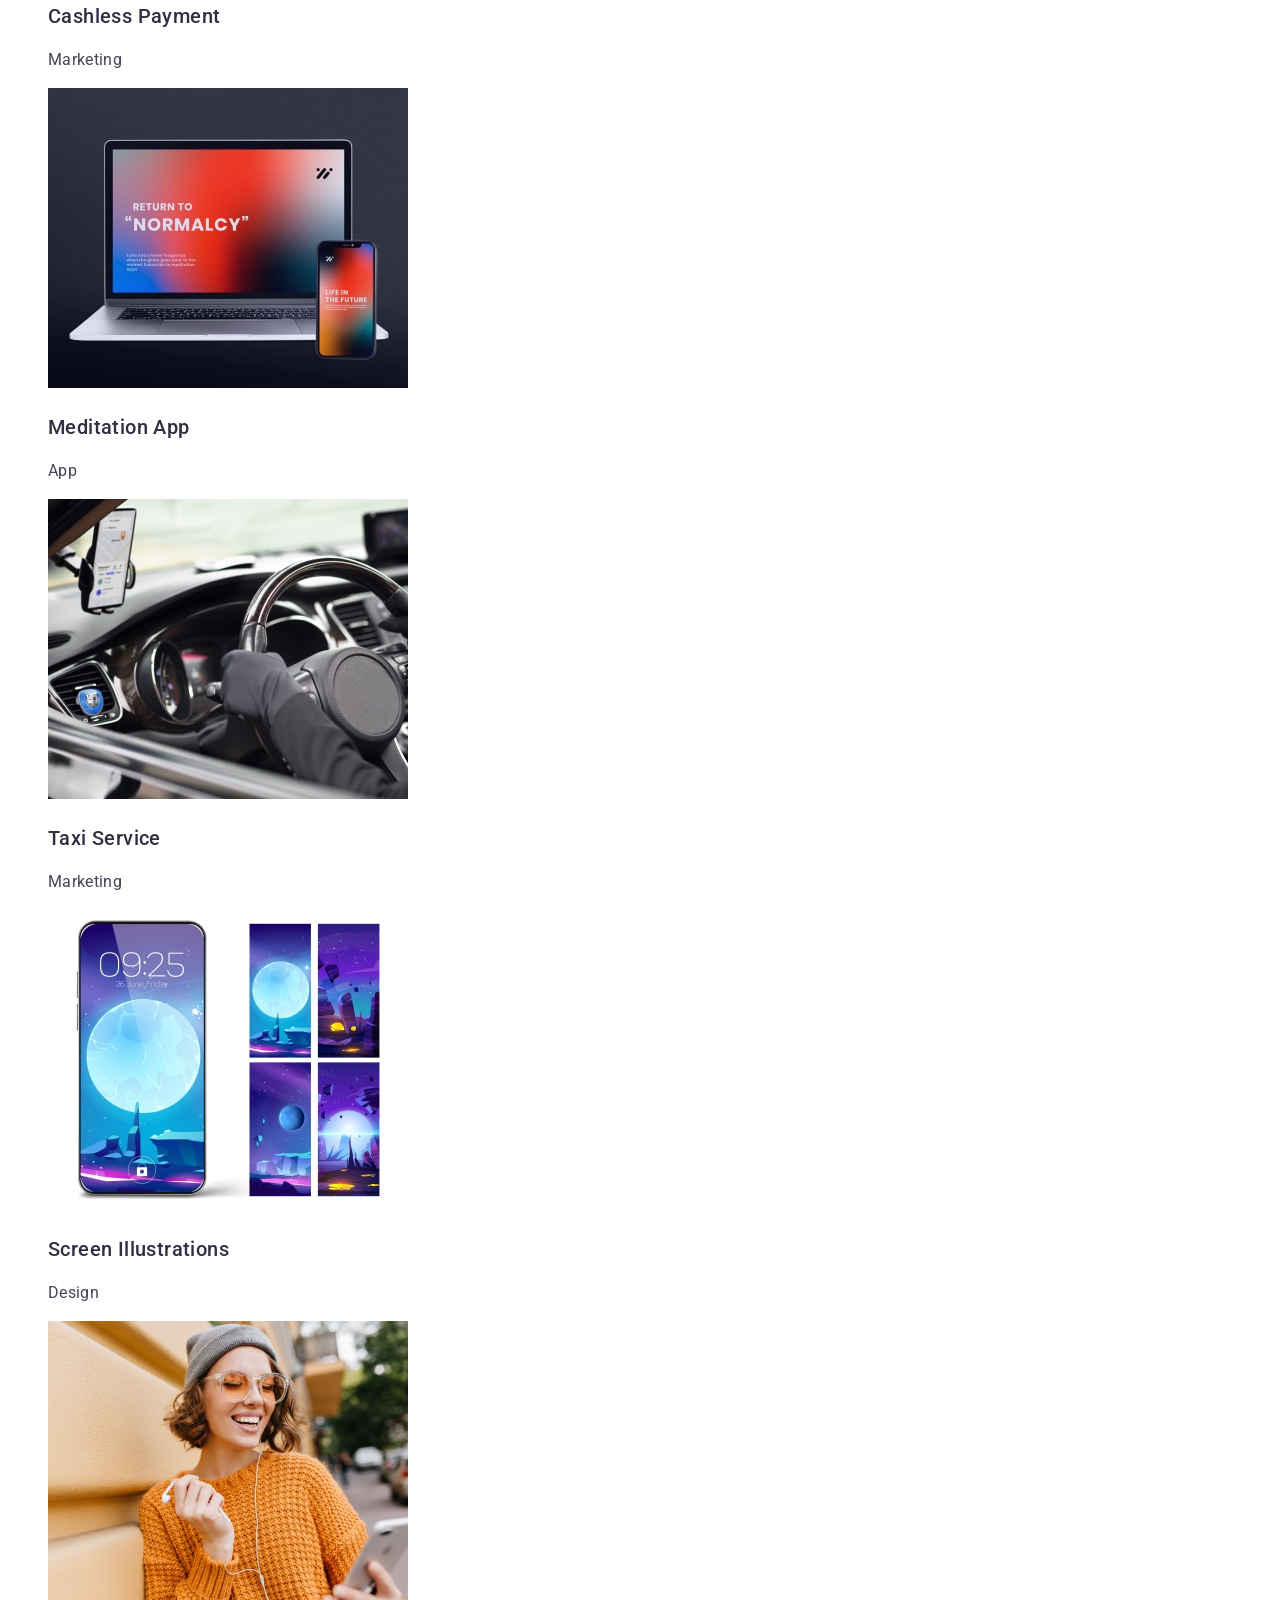
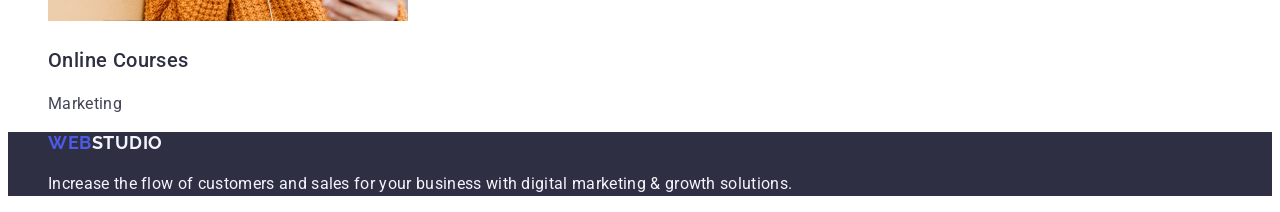
==== commit e07f3fde: "section 4.1" ====
--- a/index.html
+++ b/index.html
@@ -78,63 +78,63 @@
       <!--Секція 3, команда-->
       <h2 class="section-title">Our Team</h2>
       <ul>
-        <li>
+        <li class="section-team-content">
           <img src="./images/mark-guerrero.jpg" alt="Team Card 1" width="264" height="260" />
           <h3 class="text-title">Mark Guerrero</h3>
           <p class="section-team-text">Product Designer</p>
         </li>
-        <li>
+        <li class="section-team-content">
           <img src="./images/tom-ford.jpg" alt="Team Card 2" width="264" height="260" />
           <h3 class="text-title">Tom Ford</h3>
           <p class="section-team-text">Frontend Developer</p>
         </li>
-        <li>
+        <li class="section-team-content">
           <img src="./images/camila-garcia.jpg" alt="Team Card 3" width="264" height="260" />
           <h3 class="text-title">Camila Garcia</h3>
           <p class="section-team-text">Marketing</p>
         </li>
-        <li>
+        <li class="section-team-content">
           <img src="./images/daniel-wilson.jpg" alt="Team Card 4" width="264" height="260" />
           <h3 class="text-title">Daniel Wilson</h3>
           <p class="section-team-text">UI Designer</p>
         </li>
       </ul>
     </section>
-    <section>
+    <section class="section-portfolio">
       <!--Секція 4, портфоліо-->
       <h2 class="section-title">Our Portfolio</h2>
       <ul>
         <li>
           <img src="./images/banking-app.jpg" alt="Portfolio Card 1" width="360" height="300" />
           <h3 class="text-title">Banking App</h3>
-          <p>App</p>
+          <p class="section-portfolio-text">App</p>
         </li>
         <li>
           <img src="./images/cashless-payment.jpg" alt="Portfolio Card 2" width="360" height="300" />
           <h3 class="text-title">Cashless Payment</h3>
-          <p>Marketing</p>
+          <p class="section-portfolio-text">Marketing</p>
         </li>
         <li>
           <img src="./images/meditation-app.jpg" alt="Portfolio Card 3" width="360" height="300" />
           <h3 class="text-title">Meditation App</h3>
-          <p>App</p>
+          <p class="section-portfolio-text">App</p>
         </li>
       </ul>
       <ul>
         <li>
           <img src="./images/taxi-service.jpg" alt="Portfolio Card 4" width="360" height="300" />
           <h3 class="text-title">Taxi Service</h3>
-          <p>Marketing</p>
+          <p class="section-portfolio-text">Marketing</p>
         </li>
         <li>
           <img src="./images/screen-illustrations.jpg" alt="Portfolio Card 5" width="360" height="300" />
           <h3 class="text-title">Screen Illustrations</h3>
-          <p>Design</p>
+          <p class="section-portfolio-text">Design</p>
         </li>
         <li>
           <img src="./images/online-courses.jpg" alt="Portfolio Card 6" width="360" height="300" />
           <h3 class="text-title">Online Courses</h3>
-          <p>Marketing</p>
+          <p class="section-portfolio-text">Marketing</p>
         </li>
       </ul>
     </section>
--- a/css/styles.css
+++ b/css/styles.css
@@ -107,7 +107,8 @@
   color: #2e2f42;
 }
 
-.section-features-text {
+.section-features-text,
+.section-portfolio-text {
   letter-spacing: 0.02em;
 }
 
@@ -116,16 +117,25 @@
   text-align: center;
 }
 
+.section-team-content {
+  background-color: #ffffff;
+}
+
 .section-team {
   background: #f4f4fd;
+}
+
+.section-team .section-team-text {
+  letter-spacing: 0.02em;
 }
 
 .section-title {
   font-weight: 700;
   font-size: 36px;
-  line-height: 1.11111;
+  line-height: 1.11;
   letter-spacing: 0.02em;
   text-align: center;
+  text-transform: capitalize;
   color: #2e2f42;
 }
 
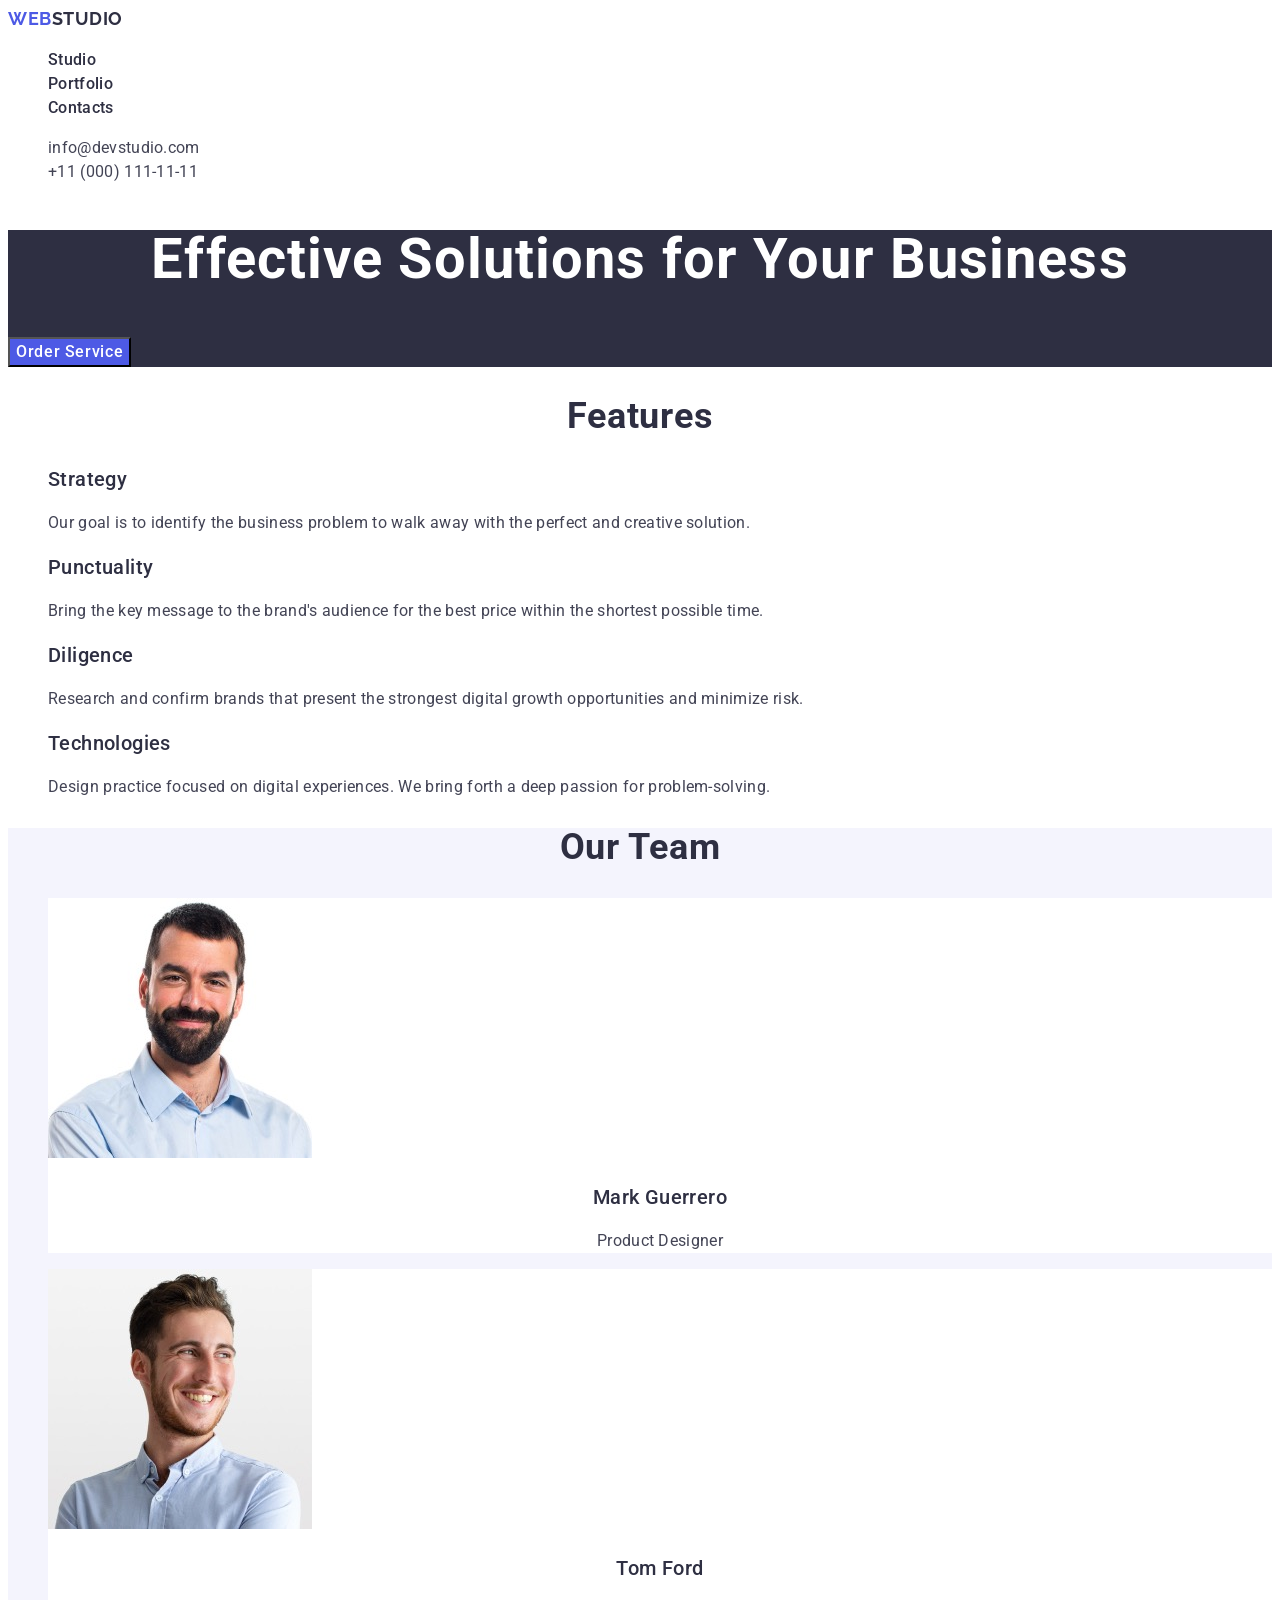
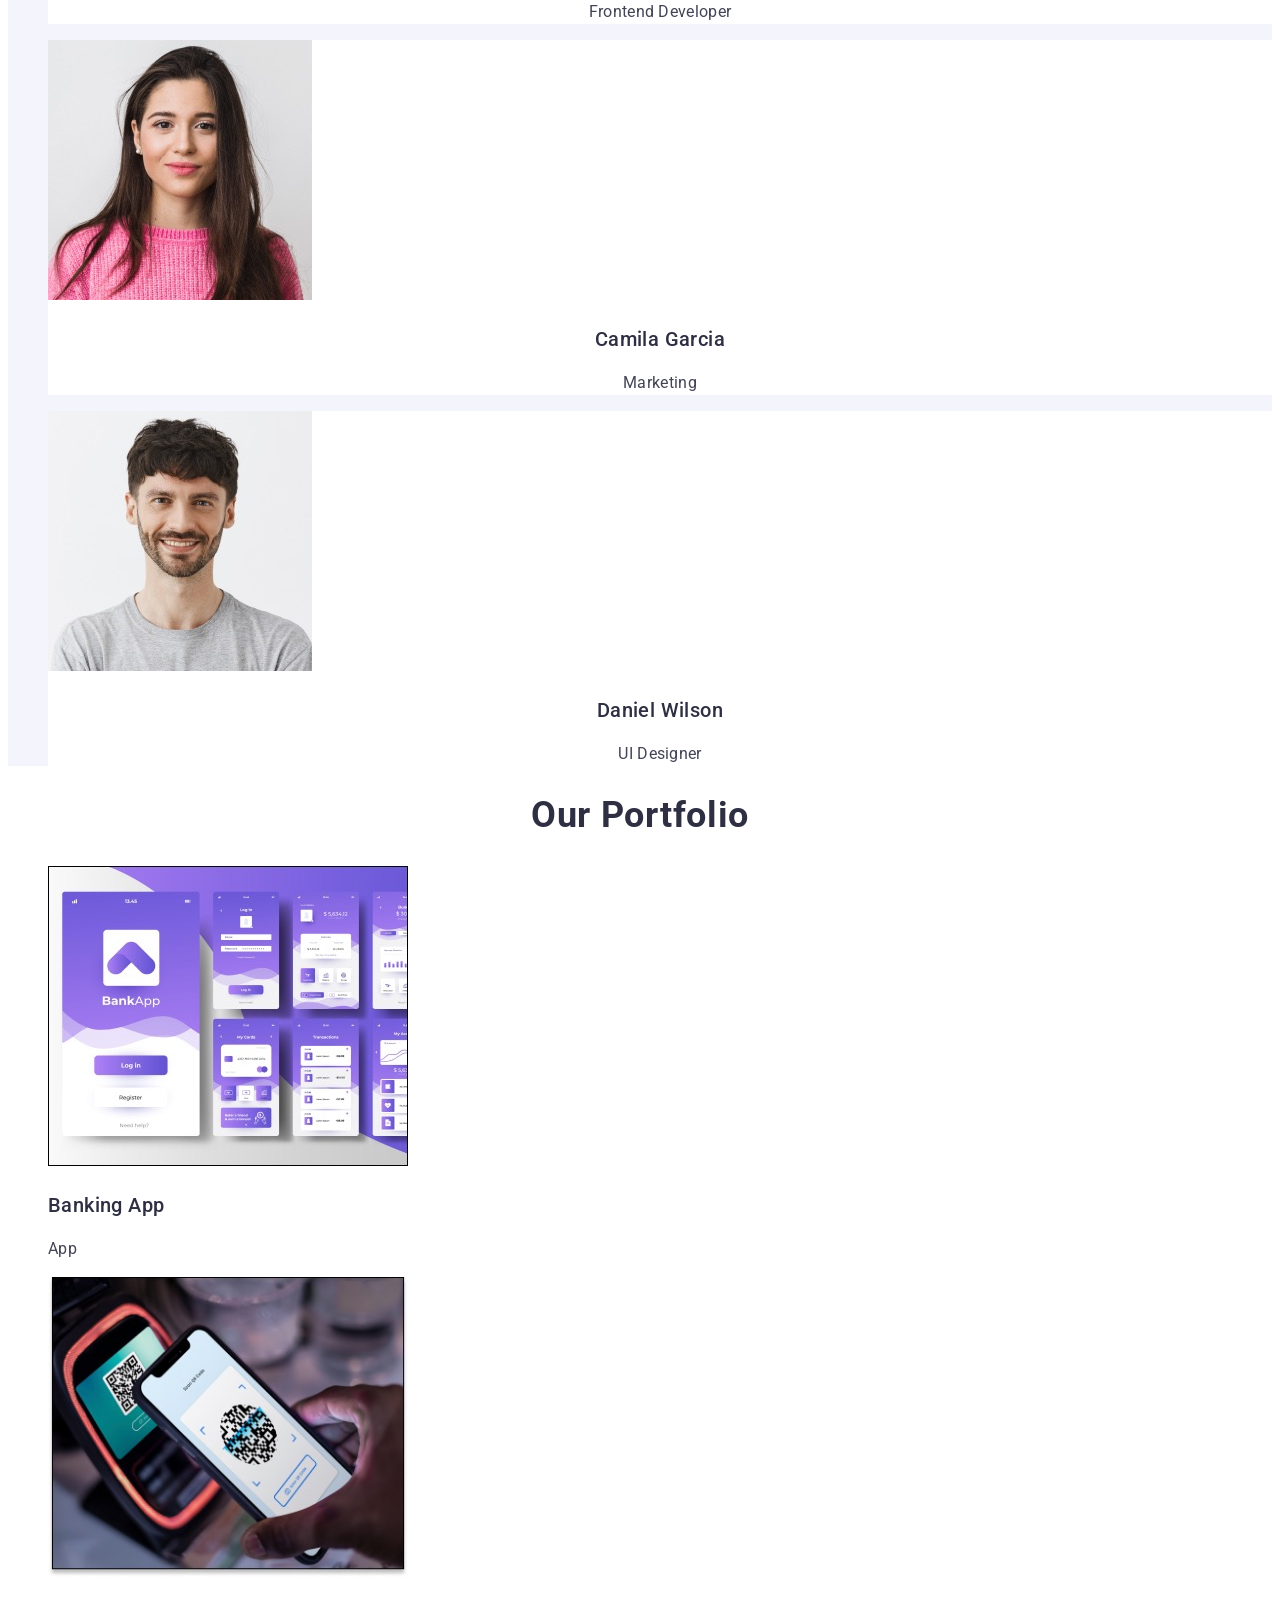
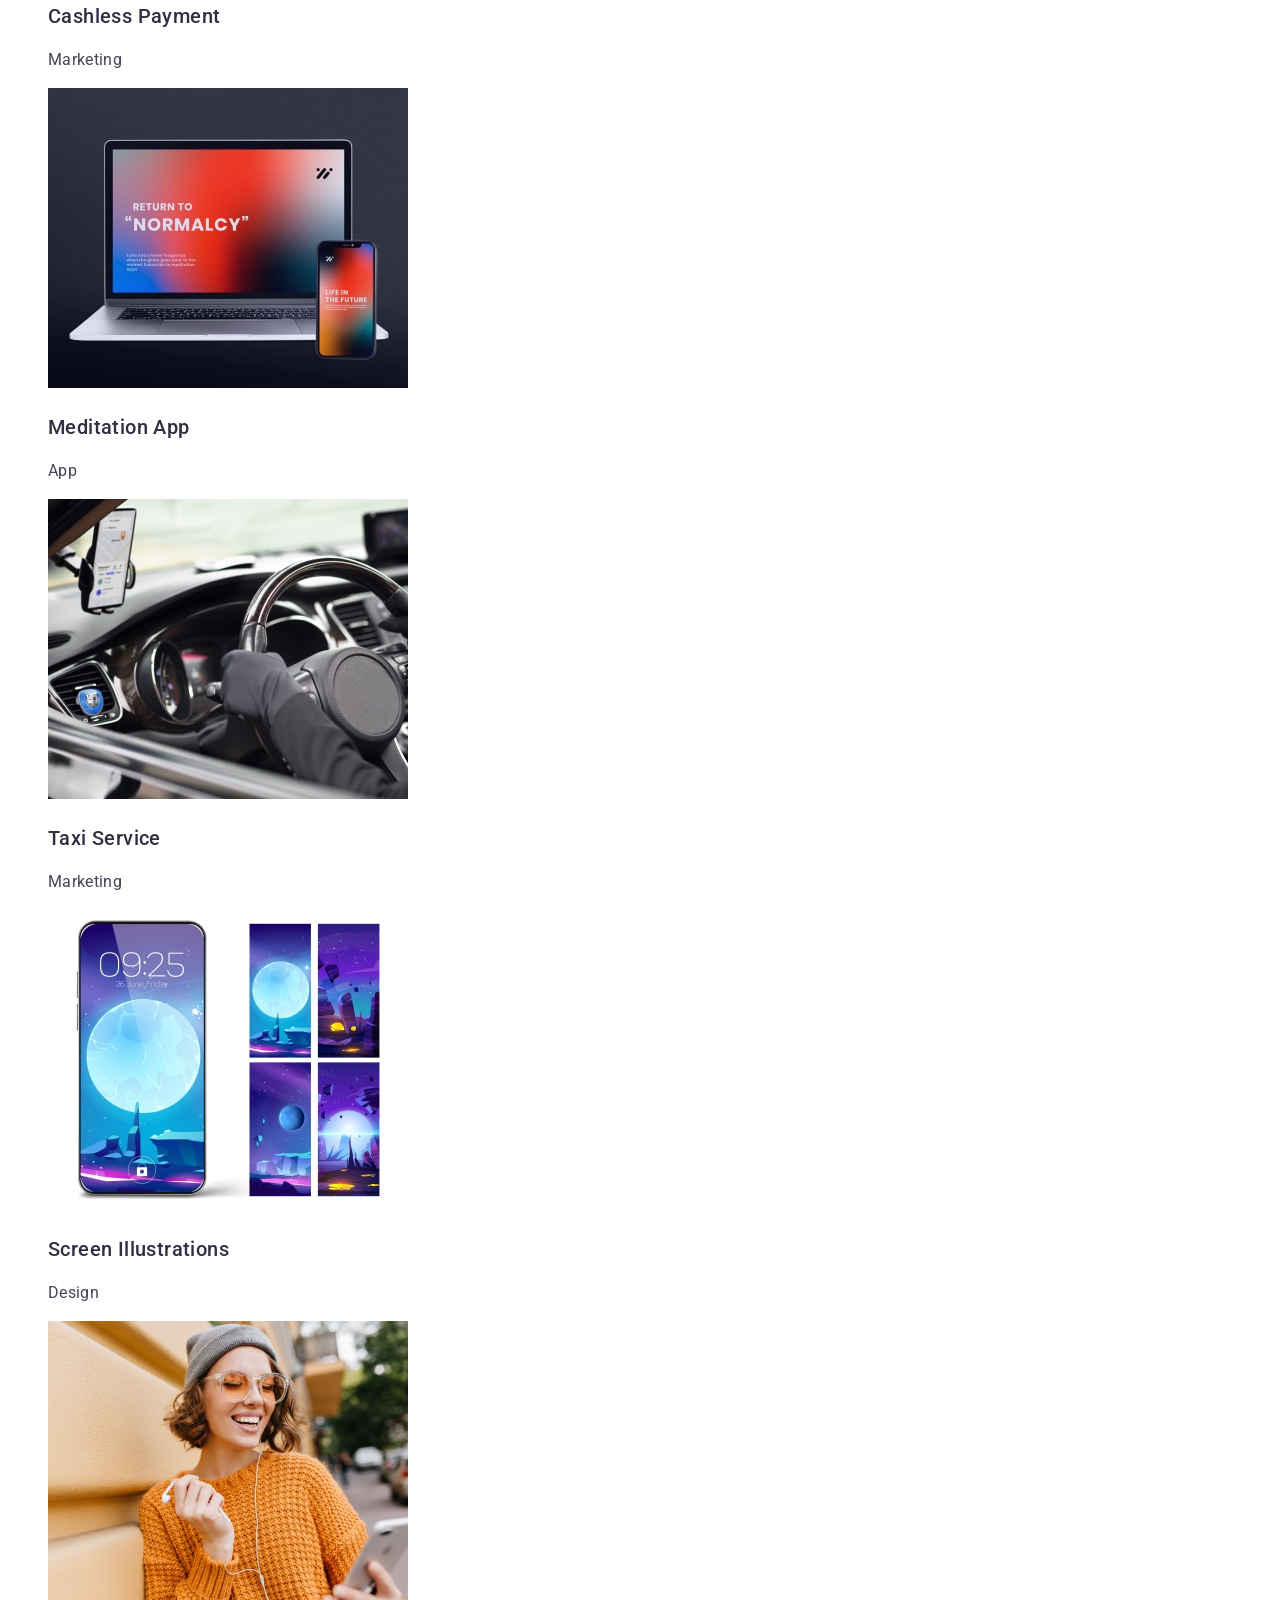
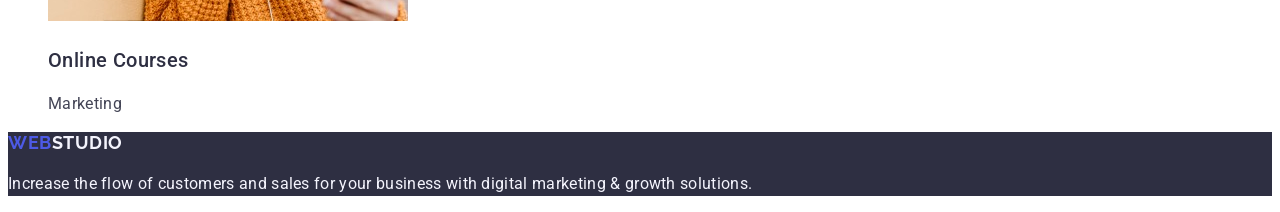
==== commit 292e7ddb: "footer fix" ====
--- a/index.html
+++ b/index.html
@@ -119,8 +119,6 @@
           <h3 class="text-title">Meditation App</h3>
           <p class="section-portfolio-text">App</p>
         </li>
-      </ul>
-      <ul>
         <li>
           <img src="./images/taxi-service.jpg" alt="Portfolio Card 4" width="360" height="300" />
           <h3 class="text-title">Taxi Service</h3>
@@ -140,15 +138,11 @@
     </section>
   </main>
   <footer class="section-footer">
-    <ul>
-      <li><a class="logo-main" href="./index.html">Web<span class="logo-text">Studio</span></a></li>
-      <li class="footer-text">
-        <p>
-          Increase the flow of customers and sales for your business with digital
-          marketing & growth solutions.
-        </p>
-      </li>
-    </ul>
+    <a class="logo-main" href="./index.html">Web<span class="logo-text">Studio</span></a>
+    <p class="footer-text">
+      Increase the flow of customers and sales for your business with digital
+      marketing & growth solutions.
+    </p>
   </footer>
 </body>
 
